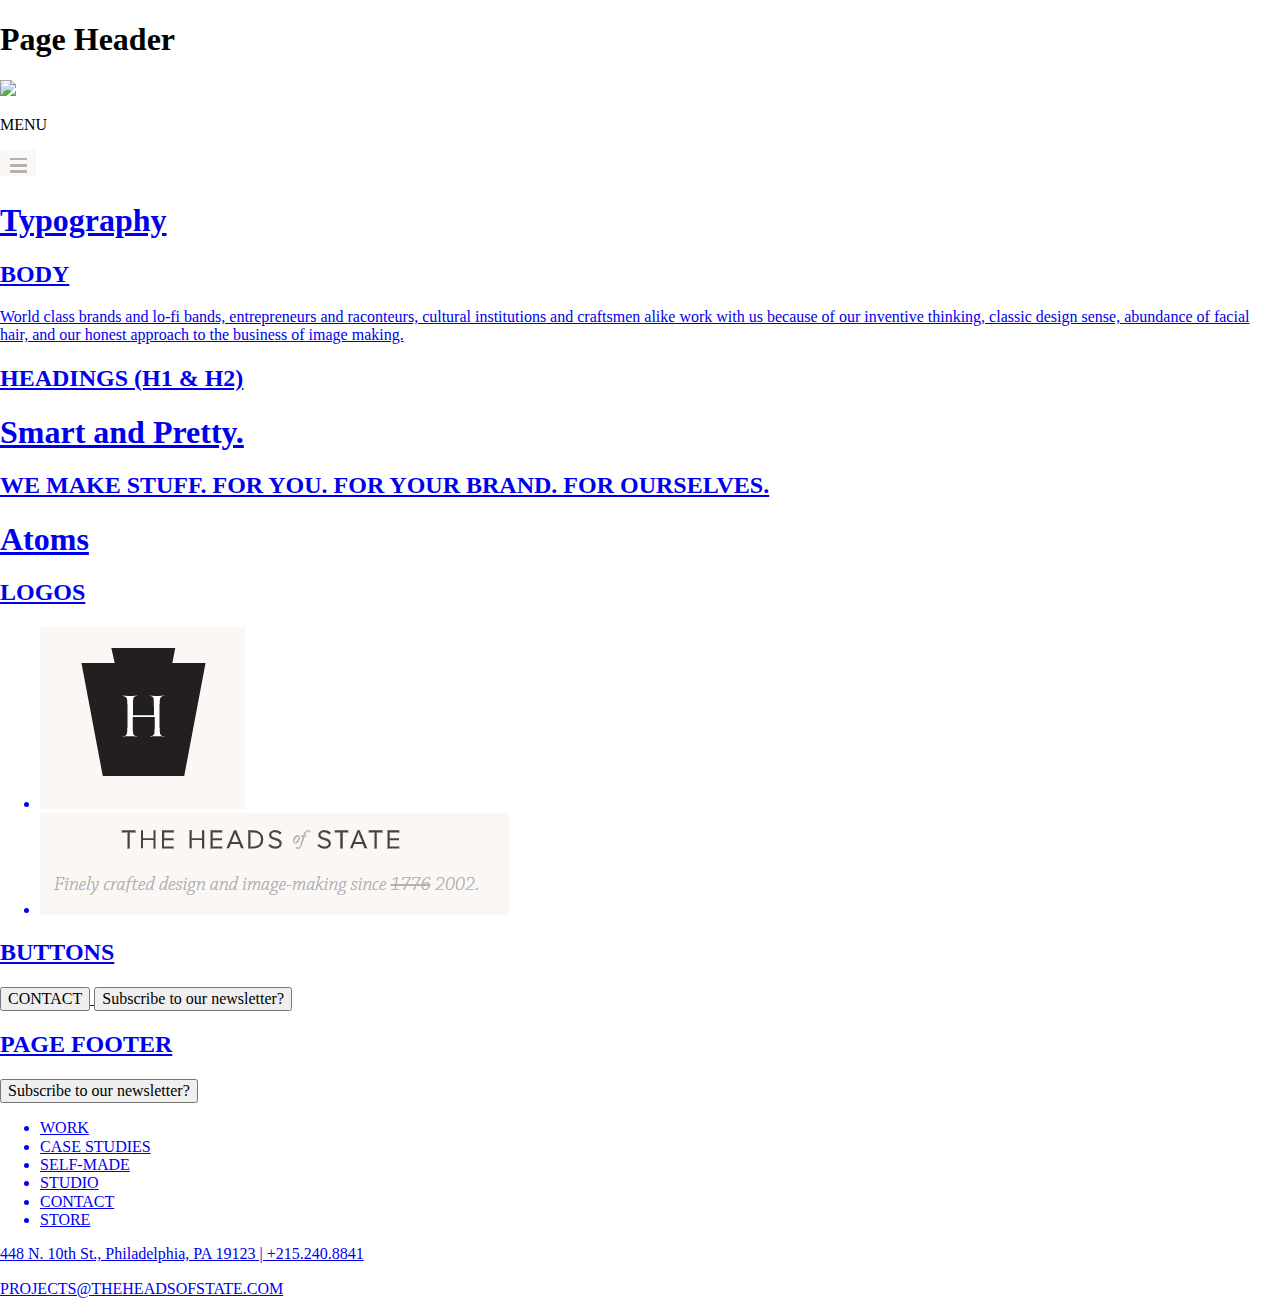
==== components.html @ adb2c99a "CSS Validation Updates 3" ====
<!DOCTYPE html>
<html lang="en">
  <head>
    <meta charset="UTF-8">
    <meta name="viewport" content="width=device-width, initial-scale=1.0"/>
    <title>Haley's Website Copy</title>    
    <link href="normalize.css" rel="stylesheet"/>
    <link href="main_2.css" rel="stylesheet"/>
    <link href="https://fonts.googleapis.com/css?family=Lora|Noto+Sans+JP&display=swap" rel="stylesheet">
  </head>
  <body>
      <div class="container">
          <div class="item item1">
              <h1 class="card_title">Page Header</h1>
          </div>
          <div class="item item2">
              <div class="card">
                    <nav>
                           <img src="images/navkeystone.png">
                           <p>MENU</p><a href="#">
                          <div class="nav-icon">
                                  <img src="images/menuicon.png">    
                          </div>
                        </nav>
              </div>
          </div>
          <div class="item item3">
              <h1 class="card_title">Typography</h1>
          </div>
          <div class="item item4">
              <div class="card">
              <h2>BODY</h2>
              <p>World class brands and lo-fi bands, entrepreneurs and raconteurs, cultural institutions and craftsmen alike work with us because of our inventive thinking, classic design sense, abundance of facial hair, and our honest approach to the business of image making.</p>
          </div>
        </div>
        <div class="item item5">
                <div class="card">
                <h2>HEADINGS (H1 & H2)</h2>
                <h1>Smart and Pretty.</h1>
                <h2>WE MAKE STUFF. FOR YOU. FOR YOUR BRAND. FOR OURSELVES.</h2>
            </div>
          </div>
          <div class="item item6">
                <h1 class="card_title">Atoms</h1>
          </div>
          <div class="item item7">
                <div class="card">
                <h2>LOGOS</h2>
                <ul>
               <li><img src="images/headofstatelogo.png" alt="#"></li>
               <li><img src="images/headofstateyear.png" alt="#"></li>
                </ul>
            </div>
          </div>
          <div class="item item8">
                <div class="card">
                <h2>BUTTONS</h2>
                <button class="button_small">CONTACT</button>
                <button class="button_large">Subscribe to our newsletter?</button>
            </div>
          </div>
          <div class="item item9">
                <div>
                <h2>PAGE FOOTER</h2>
                <footer>
                        <button class="button_footer">Subscribe to our newsletter?</button>
                        <nav class="footer">
                        <ul>
                            <li>WORK</li>
                            <li>CASE STUDIES</li>
                            <li>SELF-MADE</li>
                            <li>STUDIO</li>
                            <li>CONTACT</li>
                            <li>STORE</li>
                        </ul>
                            <p>448 N. 10th St., Philadelphia, PA 19123 | +215.240.8841</p>
                            <p>PROJECTS@THEHEADSOFSTATE.COM</p>

                        </nav>
                    </footer>
            </div>
          </div>
          </body>
</html>
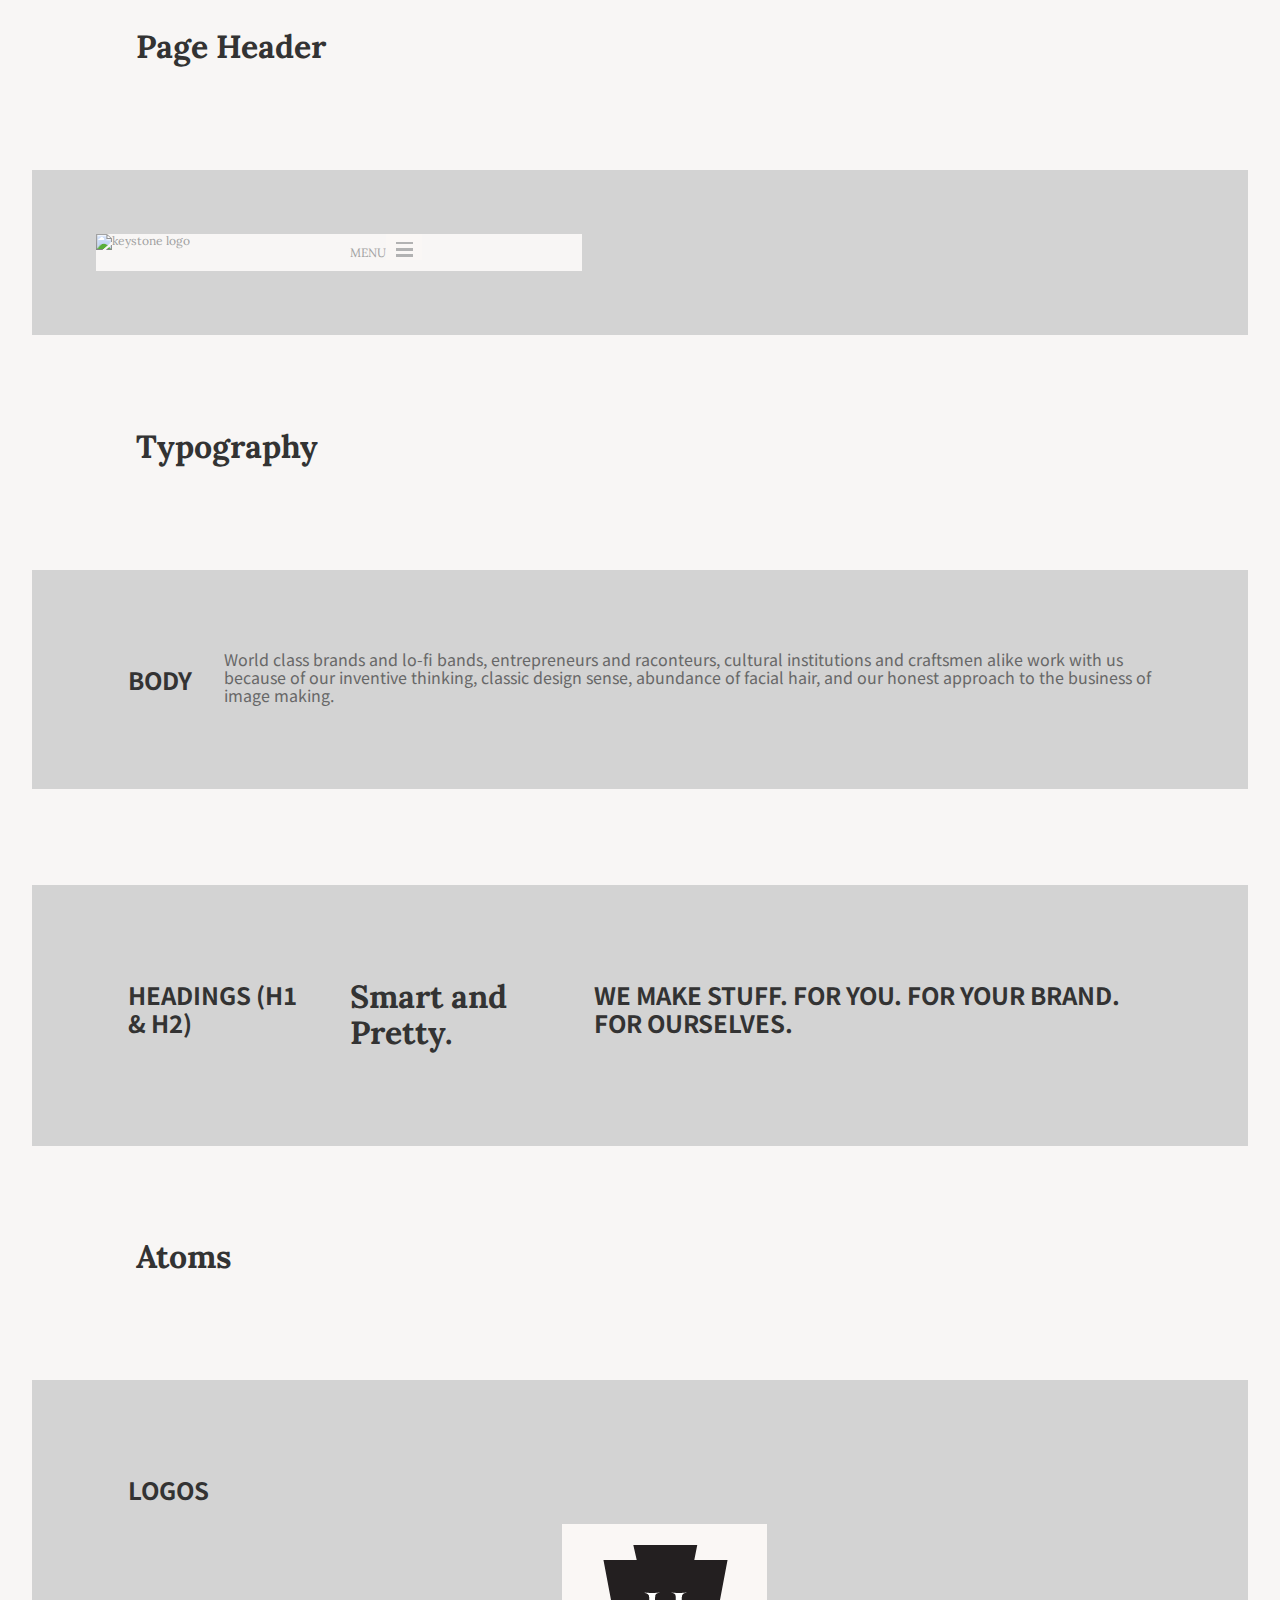
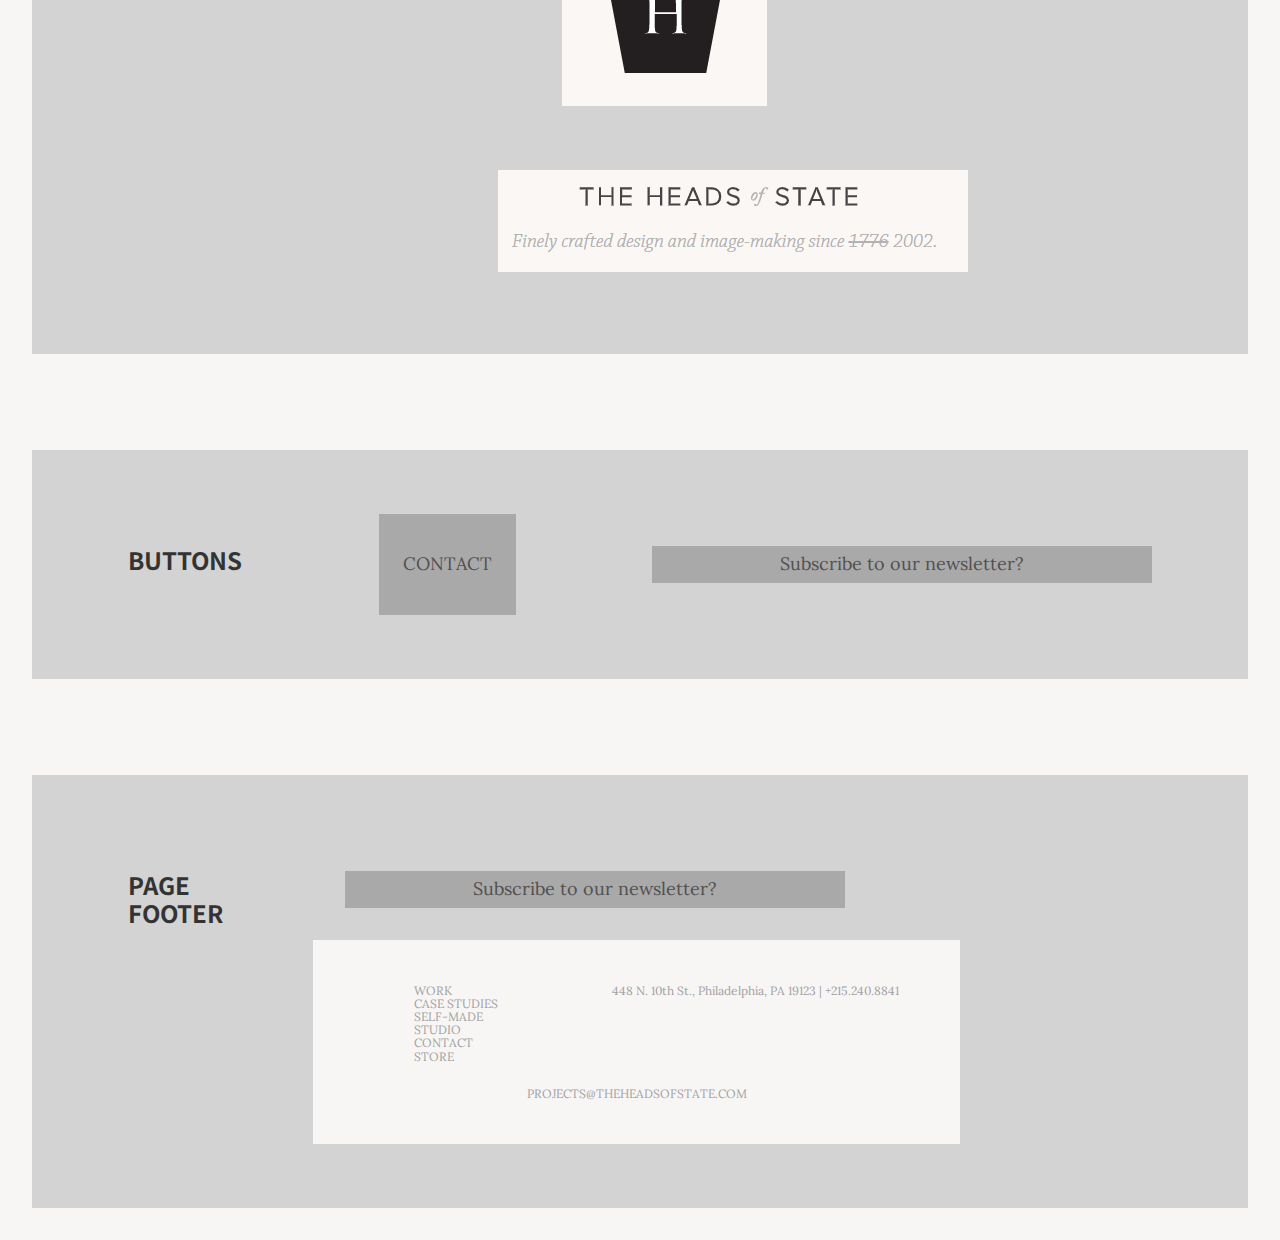
==== commit 77fb742f: "logos card formatting" ====
--- a/components.html
+++ b/components.html
@@ -15,11 +15,11 @@
           </div>
           <div class="item item2">
               <div class="card">
-                    <nav>
-                           <img src="images/navkeystone.png">
-                           <p>MENU</p><a href="#">
+                          <nav>
+                           <img src="images/navkeystone.png" alt="keystone logo">
                           <div class="nav-icon">
-                                  <img src="images/menuicon.png">    
+                                  <p>MENU</p>
+                                  <img class="menu-icon" src="images/menuicon.png" alt="three line navigation symbol">    
                           </div>
                         </nav>
               </div>
@@ -46,21 +46,21 @@
           <div class="item item7">
                 <div class="card">
                 <h2>LOGOS</h2>
-                <ul>
-               <li><img src="images/headofstatelogo.png" alt="#"></li>
-               <li><img src="images/headofstateyear.png" alt="#"></li>
-                </ul>
+              <ul class="logos">
+               <li><img class="logo-1" src="images/headofstatelogo.png" alt="heads of state logo"></li>
+               <li><img class="logo-2" src="images/headofstateyear.png" alt="heads of state logo with year"></li>
+              </ul>
             </div>
           </div>
           <div class="item item8">
                 <div class="card">
                 <h2>BUTTONS</h2>
                 <button class="button_small">CONTACT</button>
-                <button class="button_large">Subscribe to our newsletter?</button>
+                <button class="button_footer">Subscribe to our newsletter?</button>
             </div>
           </div>
           <div class="item item9">
-                <div>
+                <div class="card">
                 <h2>PAGE FOOTER</h2>
                 <footer>
                         <button class="button_footer">Subscribe to our newsletter?</button>
@@ -73,12 +73,13 @@
                             <li>CONTACT</li>
                             <li>STORE</li>
                         </ul>
+                        <div class="footer-contact"></div>
                             <p>448 N. 10th St., Philadelphia, PA 19123 | +215.240.8841</p>
                             <p>PROJECTS@THEHEADSOFSTATE.COM</p>
-
+                        </div>    
                         </nav>
                     </footer>
             </div>
           </div>
-          </body>
+        </body>
 </html>
--- a/main_2.css
+++ b/main_2.css
@@ -0,0 +1,163 @@
+html {
+    box-sizing: border-box;
+  }
+
+  *,
+  *:before,
+  *:after {
+    box-sizing: inherit;
+  }
+body{
+    font-family: 'Noto Sans JP', sans-serif;
+    color: rgb(103, 103, 103);
+}
+
+h1{
+    font-family: 'Lora', serif;
+    color: rgb(51, 51, 51);
+    padding: .5rem;
+}
+h2{
+    margin: 2rem;
+    color: rgb(51, 51, 51);
+    
+}
+
+.container{
+    display: grid;
+    grid-gap: 2rem;
+    grid-template-columns: repeat(auto-fit, minmax(500px, 1fr));
+    grid-auto-columns: 25rem;  
+    background: rgb(248, 246, 245);
+    text-align: center;
+    max-width: 120rem;
+}
+nav{
+    display: flex;
+    background-color: rgb(248, 246, 245);
+    align-items: stretch;
+    flex-direction:row;
+    margin-right: 14rem;
+    font-family: 'Lora', serif;
+    font-size: 12px;
+    line-height: 1.1;
+    color: rgb(161, 161, 161);
+    justify-content: space-evenly;
+}
+ul{
+    list-style-type: none;
+}
+
+.logos{
+    display: inline-block;
+    margin-left: auto;
+    margin-right: auto;
+
+}
+.logo-1{
+    float: left; 
+    margin: 4rem
+}
+.menu-icon{
+    display: flex;
+    align-items: flex-start;
+    margin-right: 10rem;
+}
+.nav-icon{
+    display: flex;
+    align-items: flex-start;
+    justify-content: right;
+    margin-left: 10rem;
+}
+.card_title{
+    display: flex;
+    align-items: center;
+    margin-left: 8rem;
+    margin-right: 1rem;
+    margin-bottom: 2rem;
+}
+.card{
+    margin: 2rem;
+    background: lightgrey;
+    padding: 4rem;
+    display: flex;
+    text-align: left;
+    justify-content: space-between;
+}
+
+button{
+    font-family: 'Lora', serif;
+    font-size: 18px;
+    color: rgb(82, 81, 81);
+    border: 0;
+    text-align: center;
+    background: rgb(170, 169, 169);
+    padding: 1.5rem;
+    margin: 2 rem;
+}
+.button_footer{
+    font-family: 'Lora', serif;
+    font-size: 18px;
+    color: rgb(82, 81, 81);
+    border: black 2px;
+    text-align: center;
+    background: rgb(170, 169, 169);
+    padding: .5rem;
+    padding-left: 8rem;
+    padding-right: 8rem;  
+    margin: 2rem;
+}
+.item{
+    grid-column: span 1;
+}
+.item1{
+
+}
+.item2{
+
+    grid-column: span 2;
+}
+.item3{
+
+
+}
+.item4{
+
+    grid-column: span 2;
+}
+.item5{
+
+    grid-column: span 2;
+}
+.item6{
+
+}
+.item7{
+    grid-column: span 2;
+}
+.item8{
+    grid-column: span 2;
+
+}
+.item9{
+    grid-column: span 2;
+}
+
+.footer{
+    padding: 2rem;
+    list-style-type: none;
+    display: flex;
+    align-items: stretch;
+    flex-direction:row;
+    flex-wrap: wrap;
+    justify-content: space-around;
+}
+.footer-contact{
+    display: flex;
+    align-items: stretch;
+    flex-direction:row;
+    flex-wrap: wrap;
+    justify-content: space-between
+
+}
+
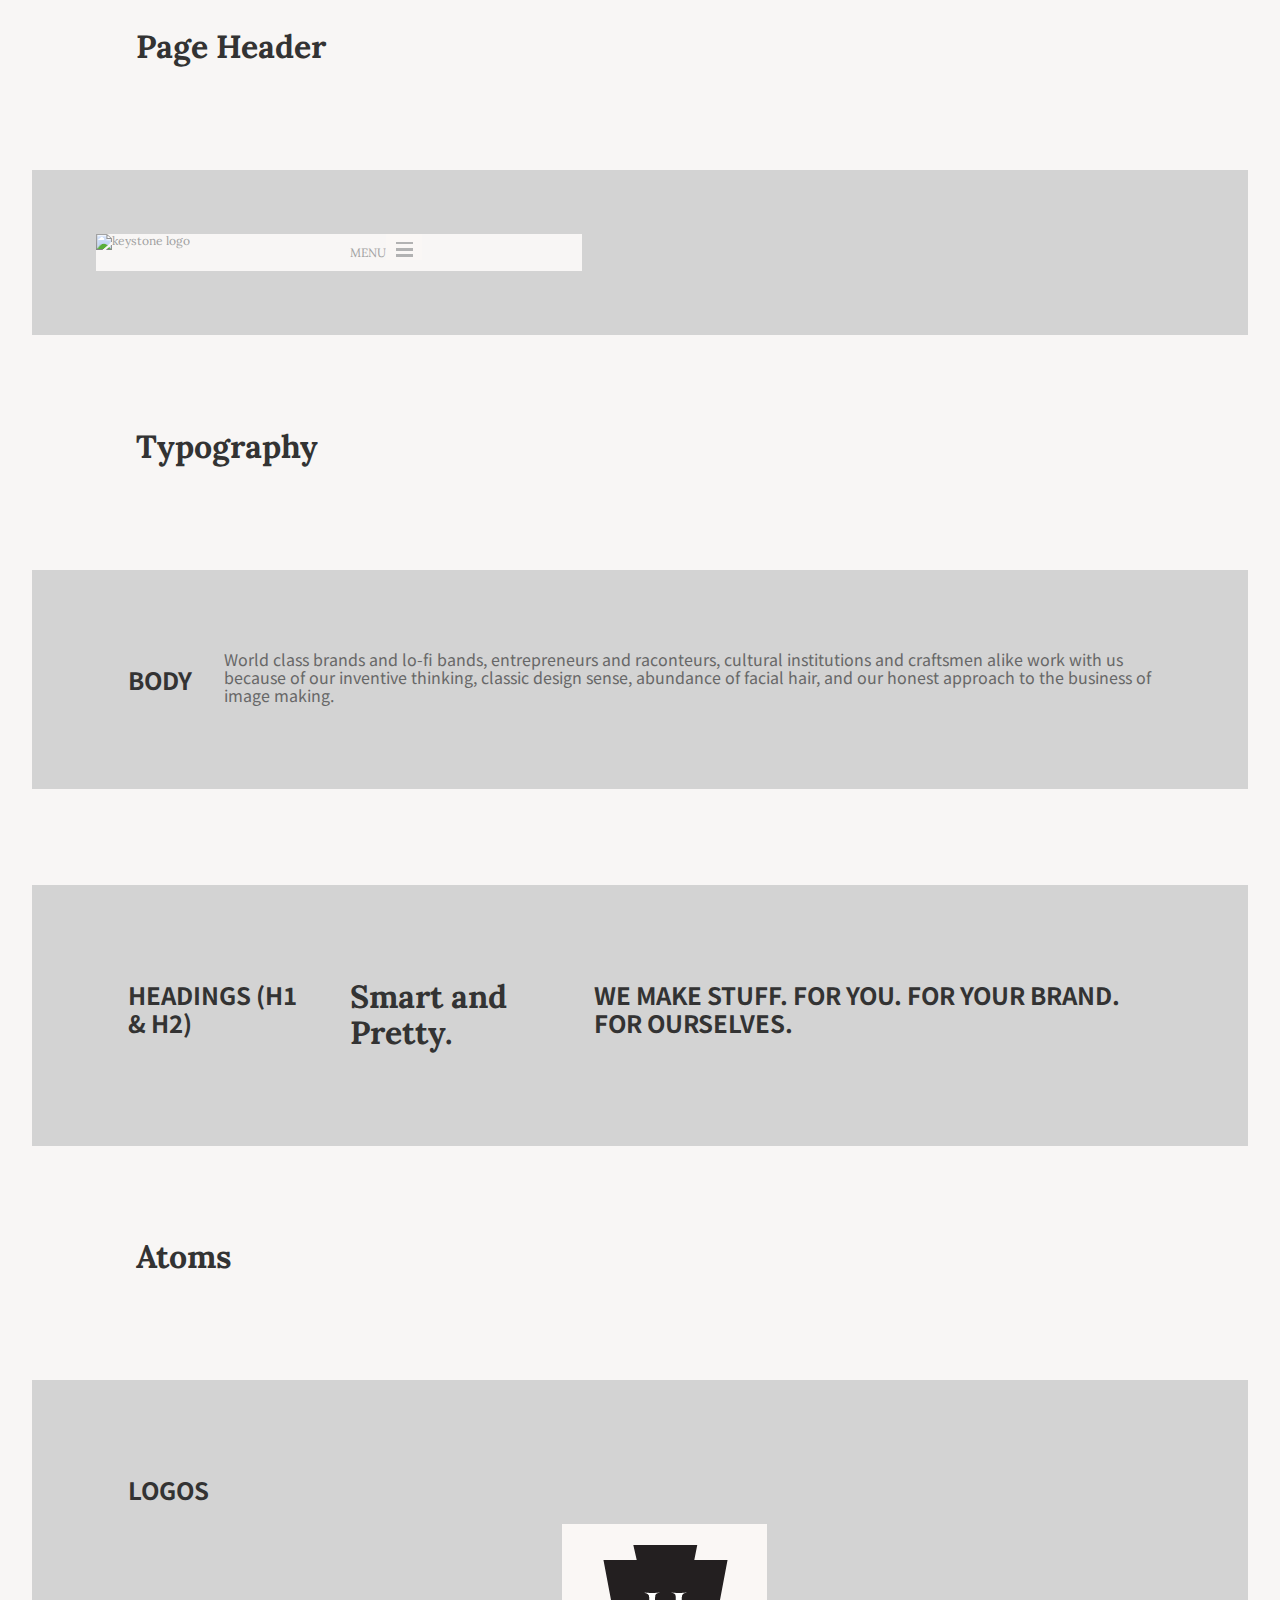
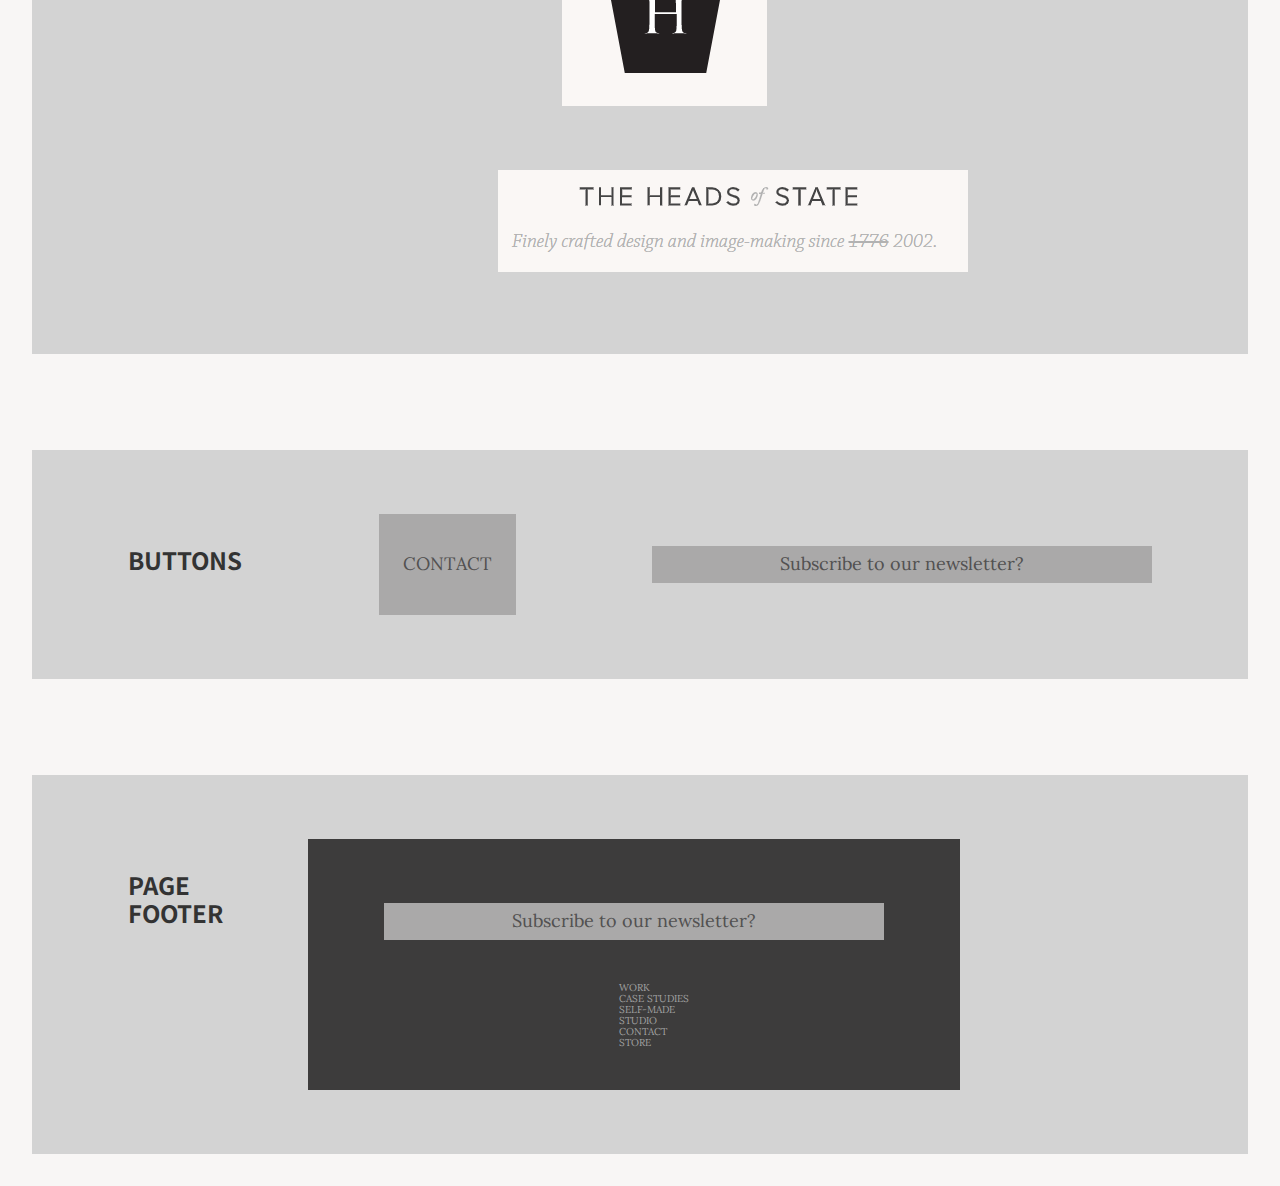
==== commit 4ac88ac3: "footer changes" ====
--- a/components.html
+++ b/components.html
@@ -3,6 +3,7 @@
   <head>
     <meta charset="UTF-8">
     <meta name="viewport" content="width=device-width, initial-scale=1.0"/>
+    <meta http-equiv="X-UA-Compatible" content="ie=edge" />
     <title>Haley's Website Copy</title>    
     <link href="normalize.css" rel="stylesheet"/>
     <link href="main_2.css" rel="stylesheet"/>
@@ -63,8 +64,8 @@
                 <div class="card">
                 <h2>PAGE FOOTER</h2>
                 <footer>
+                    <nav class="footer">
                         <button class="button_footer">Subscribe to our newsletter?</button>
-                        <nav class="footer">
                         <ul>
                             <li>WORK</li>
                             <li>CASE STUDIES</li>
@@ -72,11 +73,7 @@
                             <li>STUDIO</li>
                             <li>CONTACT</li>
                             <li>STORE</li>
-                        </ul>
-                        <div class="footer-contact"></div>
-                            <p>448 N. 10th St., Philadelphia, PA 19123 | +215.240.8841</p>
-                            <p>PROJECTS@THEHEADSOFSTATE.COM</p>
-                        </div>    
+                        </ul>   
                         </nav>
                     </footer>
             </div>
--- a/main_2.css
+++ b/main_2.css
@@ -52,7 +52,7 @@
     display: inline-block;
     margin-left: auto;
     margin-right: auto;
-
+    justify-content: center;
 }
 .logo-1{
     float: left; 
@@ -144,20 +144,14 @@
 }
 
 .footer{
+    font-size: x-small;
     padding: 2rem;
-    list-style-type: none;
+    background-color: rgb(61, 60, 60);
     display: flex;
     align-items: stretch;
     flex-direction:row;
     flex-wrap: wrap;
     justify-content: space-around;
 }
-.footer-contact{
-    display: flex;
-    align-items: stretch;
-    flex-direction:row;
-    flex-wrap: wrap;
-    justify-content: space-between
 
-}
 
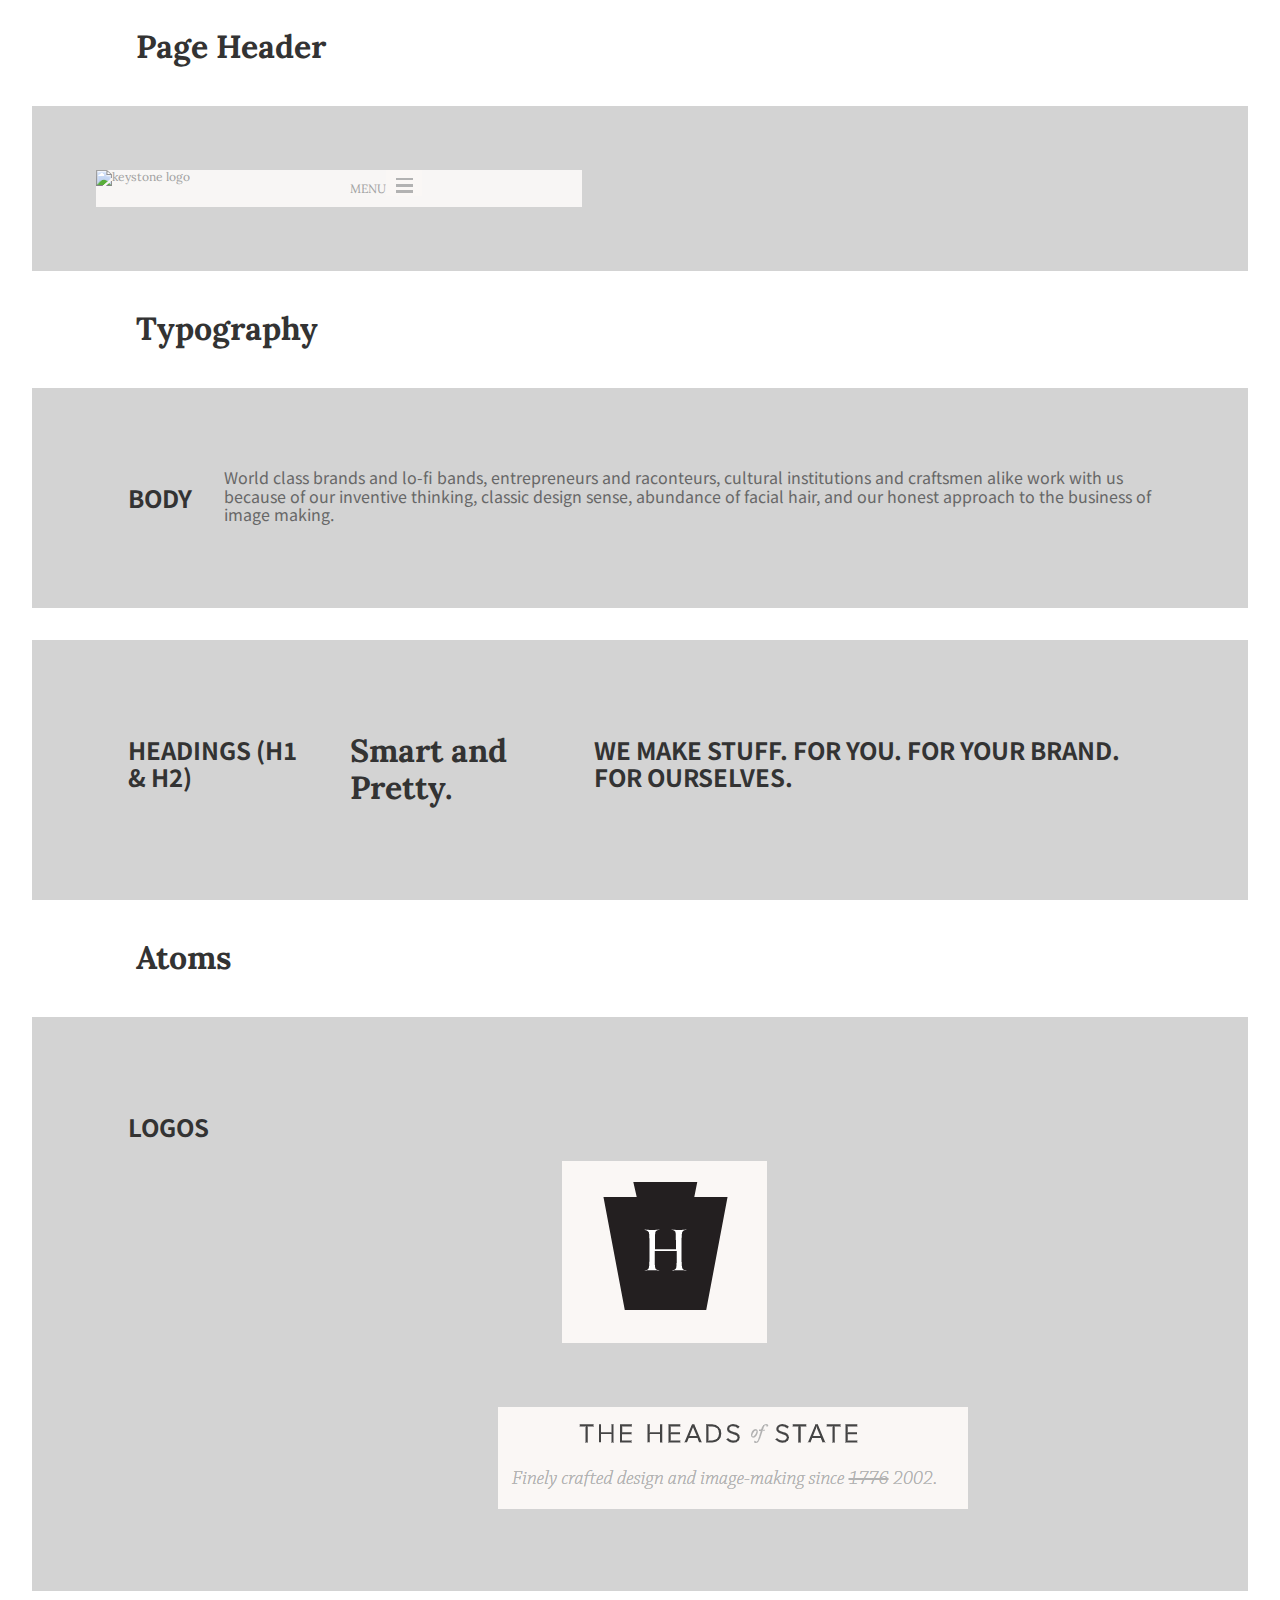
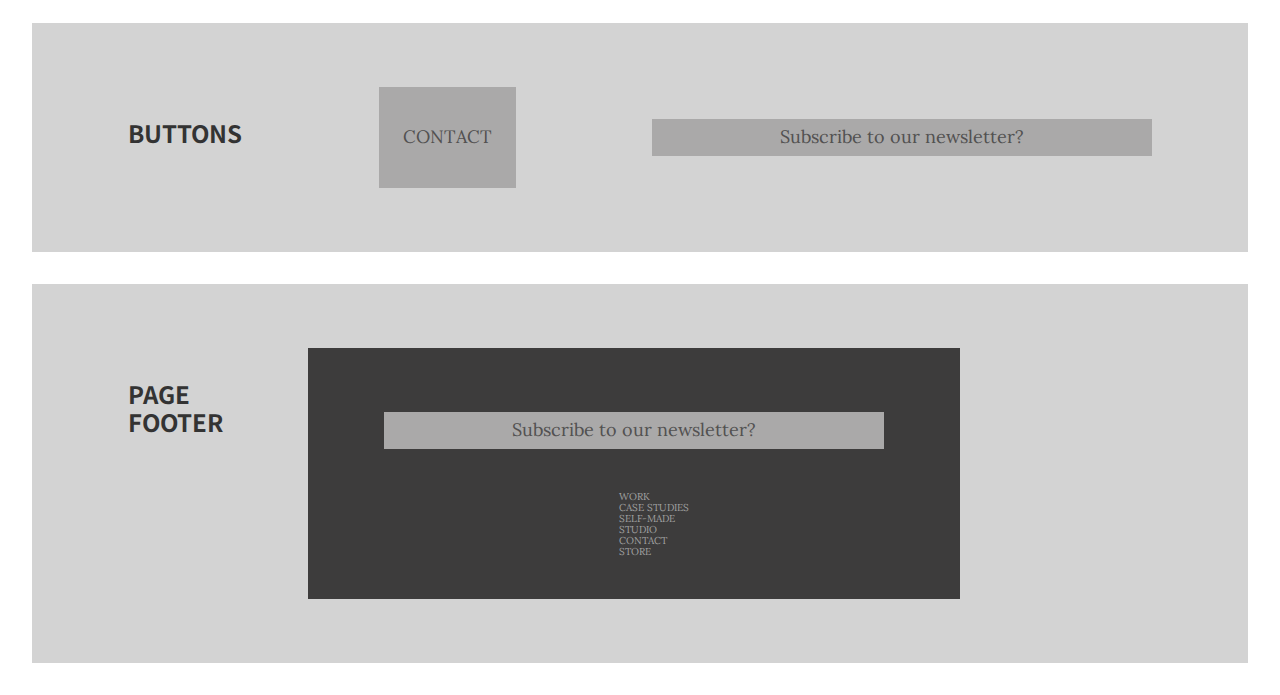
==== commit 34e74e1f: "validation updates" ====
--- a/components.html
+++ b/components.html
@@ -7,24 +7,25 @@
     <title>Haley's Website Copy</title>    
     <link href="normalize.css" rel="stylesheet"/>
     <link href="main_2.css" rel="stylesheet"/>
-    <link href="https://fonts.googleapis.com/css?family=Lora|Noto+Sans+JP&display=swap" rel="stylesheet">
+    <link href="https://fonts.googleapis.com/css?family=Lora%7CNoto+Sans+JP&display=swap" rel="stylesheet">
   </head>
   <body>
-      <div class="container">
+      <div class="container"></div>
           <div class="item item1">
               <h1 class="card_title">Page Header</h1>
           </div>
           <div class="item item2">
               <div class="card">
-                          <nav>
+                        <nav>
                            <img src="images/navkeystone.png" alt="keystone logo">
                           <div class="nav-icon">
                                   <p>MENU</p>
-                                  <img class="menu-icon" src="images/menuicon.png" alt="three line navigation symbol">    
+                                  <img class="menu-icon" src="images/menuicon.png" alt="three line navigation symbol">  
                           </div>
                         </nav>
-              </div>
-          </div>
+               </div>
+      </div>
+    </div>
           <div class="item item3">
               <h1 class="card_title">Typography</h1>
           </div>
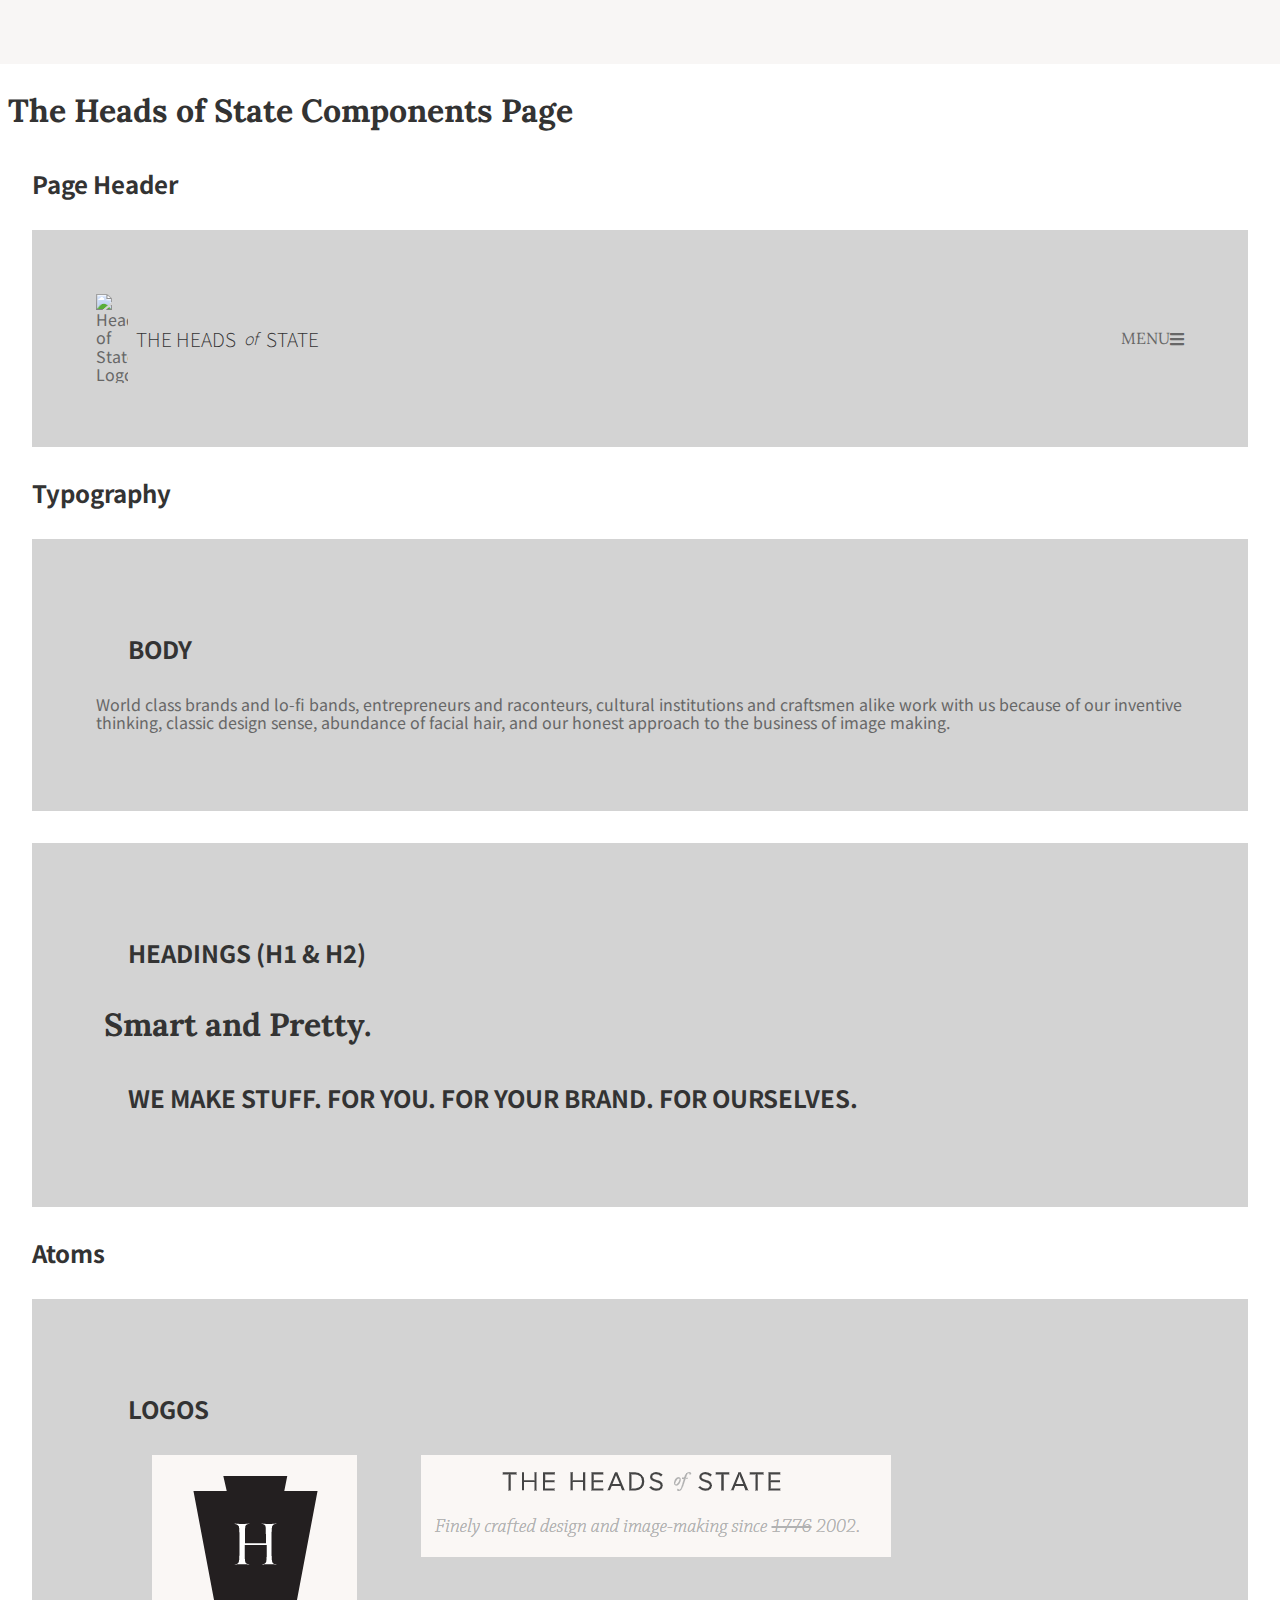
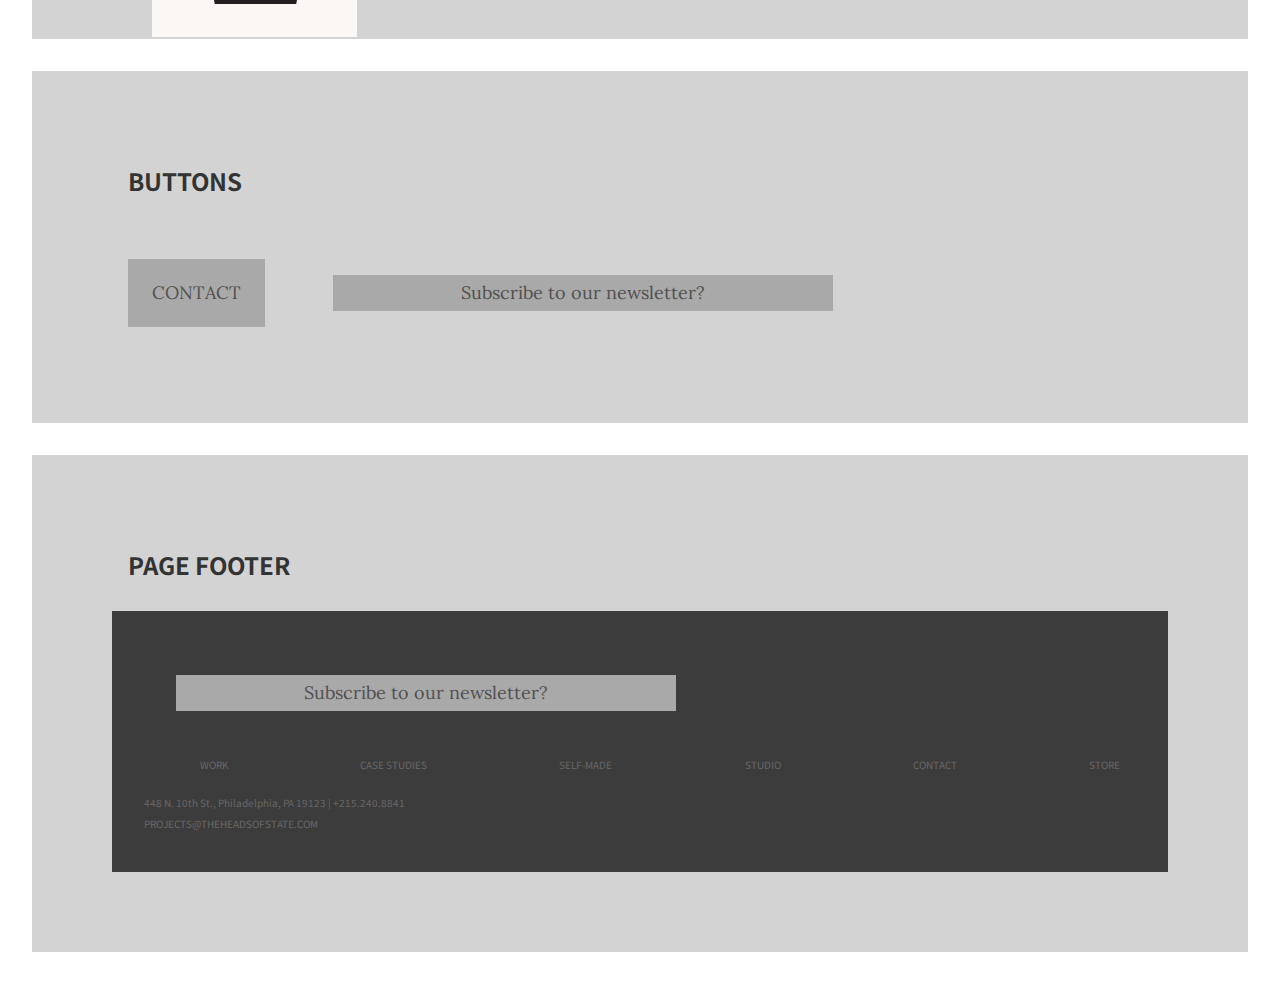
==== commit 37364cbd: "Header on Components Page Fixed" ====
--- a/components.html
+++ b/components.html
@@ -4,80 +4,76 @@
     <meta charset="UTF-8">
     <meta name="viewport" content="width=device-width, initial-scale=1.0"/>
     <meta http-equiv="X-UA-Compatible" content="ie=edge" />
-    <title>Haley's Website Copy</title>    
-    <link href="normalize.css" rel="stylesheet"/>
-    <link href="main_2.css" rel="stylesheet"/>
-    <link href="https://fonts.googleapis.com/css?family=Lora%7CNoto+Sans+JP&display=swap" rel="stylesheet">
+    <title>Haley's Website Copy</title> 
+    <link href="fonts/css/all.min.css" rel="stylesheet"/>
+    <link href="https://fonts.googleapis.com/css?family=Lora%7CNoto+Sans+JP&display=swap" rel="stylesheet">  
+    <link href="css/normalize.css" rel="stylesheet"/>
+    <link href="css/main_2.css" rel="stylesheet"/>
   </head>
   <body>
       <div class="container"></div>
-          <div class="item item1">
-              <h1 class="card_title">Page Header</h1>
-          </div>
-          <div class="item item2">
-              <div class="card">
-                        <nav>
-                           <img src="images/navkeystone.png" alt="keystone logo">
-                          <div class="nav-icon">
-                                  <p>MENU</p>
-                                  <img class="menu-icon" src="images/menuicon.png" alt="three line navigation symbol">  
+      <h1>The Heads of State Components Page</h1>
+              <h2 class="component-card_title">Page Header</h2>
+
+              <div class="component-card">
+                          <header class="page-header">
+                          <div class="page-header_logo-group"> 
+                            <img class="logo-icon" 
+                            src="http://theheadsofstate.com/wp-content/themes/hos/images/hos-keystone.svg" alt="Heads of State Logo">
+                            <h1 class="page-header_site-name">The Heads <i>of</i>State</h1>
+                          </div> 
+                            <nav class="page-header_nav">
+                            <p>MENU</p>
+                            <i class="fas fa-bars"></i>
+                            </nav>
                           </div>
-                        </nav>
-               </div>
-      </div>
-    </div>
-          <div class="item item3">
-              <h1 class="card_title">Typography</h1>
-          </div>
-          <div class="item item4">
-              <div class="card">
+                </header>
+              <h2 class="component-card_title">Typography</h2>
+ 
+              <div class="component-card">
               <h2>BODY</h2>
               <p>World class brands and lo-fi bands, entrepreneurs and raconteurs, cultural institutions and craftsmen alike work with us because of our inventive thinking, classic design sense, abundance of facial hair, and our honest approach to the business of image making.</p>
-          </div>
-        </div>
-        <div class="item item5">
-                <div class="card">
+            </div>
+
+                <div class="component-card">
                 <h2>HEADINGS (H1 & H2)</h2>
                 <h1>Smart and Pretty.</h1>
                 <h2>WE MAKE STUFF. FOR YOU. FOR YOUR BRAND. FOR OURSELVES.</h2>
             </div>
-          </div>
-          <div class="item item6">
-                <h1 class="card_title">Atoms</h1>
-          </div>
-          <div class="item item7">
-                <div class="card">
+
+
+                <h2 class="component-card_title">Atoms</h2>
+                <div class="component-card">
                 <h2>LOGOS</h2>
-              <ul class="logos">
+               <ul class="logos">
                <li><img class="logo-1" src="images/headofstatelogo.png" alt="heads of state logo"></li>
                <li><img class="logo-2" src="images/headofstateyear.png" alt="heads of state logo with year"></li>
               </ul>
             </div>
-          </div>
-          <div class="item item8">
-                <div class="card">
+                <div class="component-card">
                 <h2>BUTTONS</h2>
                 <button class="button_small">CONTACT</button>
                 <button class="button_footer">Subscribe to our newsletter?</button>
             </div>
-          </div>
-          <div class="item item9">
-                <div class="card">
+                <div class="component-card">
                 <h2>PAGE FOOTER</h2>
                 <footer>
                     <nav class="footer">
                         <button class="button_footer">Subscribe to our newsletter?</button>
-                        <ul>
+                        <ul class="container-footer">
                             <li>WORK</li>
                             <li>CASE STUDIES</li>
                             <li>SELF-MADE</li>
                             <li>STUDIO</li>
                             <li>CONTACT</li>
                             <li>STORE</li>
-                        </ul>   
+                        </ul> 
+                        <div class="footer-contact"></div>
+                        <p>448 N. 10th St., Philadelphia, PA 19123 | +215.240.8841</p>
+                        <p>PROJECTS@THEHEADSOFSTATE.COM</p>
+                        </div> 
                         </nav>
                     </footer>
-            </div>
           </div>
         </body>
 </html>
--- a/fonts/css/all.min.css
+++ b/fonts/css/all.min.css
@@ -0,0 +1,5 @@
+/*!
+ * Font Awesome Free 5.11.2 by @fontawesome - https://fontawesome.com
+ * License - https://fontawesome.com/license/free (Icons: CC BY 4.0, Fonts: SIL OFL 1.1, Code: MIT License)
+ */
+.fa,.fab,.fad,.fal,.far,.fas{-moz-osx-font-smoothing:grayscale;-webkit-font-smoothing:antialiased;display:inline-block;font-style:normal;font-variant:normal;text-rendering:auto;line-height:1}.fa-lg{font-size:1.33333em;line-height:.75em;vertical-align:-.0667em}.fa-xs{font-size:.75em}.fa-sm{font-size:.875em}.fa-1x{font-size:1em}.fa-2x{font-size:2em}.fa-3x{font-size:3em}.fa-4x{font-size:4em}.fa-5x{font-size:5em}.fa-6x{font-size:6em}.fa-7x{font-size:7em}.fa-8x{font-size:8em}.fa-9x{font-size:9em}.fa-10x{font-size:10em}.fa-fw{text-align:center;width:1.25em}.fa-ul{list-style-type:none;margin-left:2.5em;padding-left:0}.fa-ul>li{position:relative}.fa-li{left:-2em;position:absolute;text-align:center;width:2em;line-height:inherit}.fa-border{border:.08em solid #eee;border-radius:.1em;padding:.2em .25em .15em}.fa-pull-left{float:left}.fa-pull-right{float:right}.fa.fa-pull-left,.fab.fa-pull-left,.fal.fa-pull-left,.far.fa-pull-left,.fas.fa-pull-left{margin-right:.3em}.fa.fa-pull-right,.fab.fa-pull-right,.fal.fa-pull-right,.far.fa-pull-right,.fas.fa-pull-right{margin-left:.3em}.fa-spin{-webkit-animation:fa-spin 2s linear infinite;animation:fa-spin 2s linear infinite}.fa-pulse{-webkit-animation:fa-spin 1s steps(8) infinite;animation:fa-spin 1s steps(8) infinite}@-webkit-keyframes fa-spin{0%{-webkit-transform:rotate(0deg);transform:rotate(0deg)}to{-webkit-transform:rotate(1turn);transform:rotate(1turn)}}@keyframes fa-spin{0%{-webkit-transform:rotate(0deg);transform:rotate(0deg)}to{-webkit-transform:rotate(1turn);transform:rotate(1turn)}}.fa-rotate-90{-ms-filter:"progid:DXImageTransform.Microsoft.BasicImage(rotation=1)";-webkit-transform:rotate(90deg);transform:rotate(90deg)}.fa-rotate-180{-ms-filter:"progid:DXImageTransform.Microsoft.BasicImage(rotation=2)";-webkit-transform:rotate(180deg);transform:rotate(180deg)}.fa-rotate-270{-ms-filter:"progid:DXImageTransform.Microsoft.BasicImage(rotation=3)";-webkit-transform:rotate(270deg);transform:rotate(270deg)}.fa-flip-horizontal{-ms-filter:"progid:DXImageTransform.Microsoft.BasicImage(rotation=0, mirror=1)";-webkit-transform:scaleX(-1);transform:scaleX(-1)}.fa-flip-vertical{-webkit-transform:scaleY(-1);transform:scaleY(-1)}.fa-flip-both,.fa-flip-horizontal.fa-flip-vertical,.fa-flip-vertical{-ms-filter:"progid:DXImageTransform.Microsoft.BasicImage(rotation=2, mirror=1)"}.fa-flip-both,.fa-flip-horizontal.fa-flip-vertical{-webkit-transform:scale(-1);transform:scale(-1)}:root .fa-flip-both,:root .fa-flip-horizontal,:root .fa-flip-vertical,:root .fa-rotate-90,:root .fa-rotate-180,:root .fa-rotate-270{-webkit-filter:none;filter:none}.fa-stack{display:inline-block;height:2em;line-height:2em;position:relative;vertical-align:middle;width:2.5em}.fa-stack-1x,.fa-stack-2x{left:0;position:absolute;text-align:center;width:100%}.fa-stack-1x{line-height:inherit}.fa-stack-2x{font-size:2em}.fa-inverse{color:#fff}.fa-500px:before{content:"\f26e"}.fa-accessible-icon:before{content:"\f368"}.fa-accusoft:before{content:"\f369"}.fa-acquisitions-incorporated:before{content:"\f6af"}.fa-ad:before{content:"\f641"}.fa-address-book:before{content:"\f2b9"}.fa-address-card:before{content:"\f2bb"}.fa-adjust:before{content:"\f042"}.fa-adn:before{content:"\f170"}.fa-adobe:before{content:"\f778"}.fa-adversal:before{content:"\f36a"}.fa-affiliatetheme:before{content:"\f36b"}.fa-air-freshener:before{content:"\f5d0"}.fa-airbnb:before{content:"\f834"}.fa-algolia:before{content:"\f36c"}.fa-align-center:before{content:"\f037"}.fa-align-justify:before{content:"\f039"}.fa-align-left:before{content:"\f036"}.fa-align-right:before{content:"\f038"}.fa-alipay:before{content:"\f642"}.fa-allergies:before{content:"\f461"}.fa-amazon:before{content:"\f270"}.fa-amazon-pay:before{content:"\f42c"}.fa-ambulance:before{content:"\f0f9"}.fa-american-sign-language-interpreting:before{content:"\f2a3"}.fa-amilia:before{content:"\f36d"}.fa-anchor:before{content:"\f13d"}.fa-android:before{content:"\f17b"}.fa-angellist:before{content:"\f209"}.fa-angle-double-down:before{content:"\f103"}.fa-angle-double-left:before{content:"\f100"}.fa-angle-double-right:before{content:"\f101"}.fa-angle-double-up:before{content:"\f102"}.fa-angle-down:before{content:"\f107"}.fa-angle-left:before{content:"\f104"}.fa-angle-right:before{content:"\f105"}.fa-angle-up:before{content:"\f106"}.fa-angry:before{content:"\f556"}.fa-angrycreative:before{content:"\f36e"}.fa-angular:before{content:"\f420"}.fa-ankh:before{content:"\f644"}.fa-app-store:before{content:"\f36f"}.fa-app-store-ios:before{content:"\f370"}.fa-apper:before{content:"\f371"}.fa-apple:before{content:"\f179"}.fa-apple-alt:before{content:"\f5d1"}.fa-apple-pay:before{content:"\f415"}.fa-archive:before{content:"\f187"}.fa-archway:before{content:"\f557"}.fa-arrow-alt-circle-down:before{content:"\f358"}.fa-arrow-alt-circle-left:before{content:"\f359"}.fa-arrow-alt-circle-right:before{content:"\f35a"}.fa-arrow-alt-circle-up:before{content:"\f35b"}.fa-arrow-circle-down:before{content:"\f0ab"}.fa-arrow-circle-left:before{content:"\f0a8"}.fa-arrow-circle-right:before{content:"\f0a9"}.fa-arrow-circle-up:before{content:"\f0aa"}.fa-arrow-down:before{content:"\f063"}.fa-arrow-left:before{content:"\f060"}.fa-arrow-right:before{content:"\f061"}.fa-arrow-up:before{content:"\f062"}.fa-arrows-alt:before{content:"\f0b2"}.fa-arrows-alt-h:before{content:"\f337"}.fa-arrows-alt-v:before{content:"\f338"}.fa-artstation:before{content:"\f77a"}.fa-assistive-listening-systems:before{content:"\f2a2"}.fa-asterisk:before{content:"\f069"}.fa-asymmetrik:before{content:"\f372"}.fa-at:before{content:"\f1fa"}.fa-atlas:before{content:"\f558"}.fa-atlassian:before{content:"\f77b"}.fa-atom:before{content:"\f5d2"}.fa-audible:before{content:"\f373"}.fa-audio-description:before{content:"\f29e"}.fa-autoprefixer:before{content:"\f41c"}.fa-avianex:before{content:"\f374"}.fa-aviato:before{content:"\f421"}.fa-award:before{content:"\f559"}.fa-aws:before{content:"\f375"}.fa-baby:before{content:"\f77c"}.fa-baby-carriage:before{content:"\f77d"}.fa-backspace:before{content:"\f55a"}.fa-backward:before{content:"\f04a"}.fa-bacon:before{content:"\f7e5"}.fa-balance-scale:before{content:"\f24e"}.fa-balance-scale-left:before{content:"\f515"}.fa-balance-scale-right:before{content:"\f516"}.fa-ban:before{content:"\f05e"}.fa-band-aid:before{content:"\f462"}.fa-bandcamp:before{content:"\f2d5"}.fa-barcode:before{content:"\f02a"}.fa-bars:before{content:"\f0c9"}.fa-baseball-ball:before{content:"\f433"}.fa-basketball-ball:before{content:"\f434"}.fa-bath:before{content:"\f2cd"}.fa-battery-empty:before{content:"\f244"}.fa-battery-full:before{content:"\f240"}.fa-battery-half:before{content:"\f242"}.fa-battery-quarter:before{content:"\f243"}.fa-battery-three-quarters:before{content:"\f241"}.fa-battle-net:before{content:"\f835"}.fa-bed:before{content:"\f236"}.fa-beer:before{content:"\f0fc"}.fa-behance:before{content:"\f1b4"}.fa-behance-square:before{content:"\f1b5"}.fa-bell:before{content:"\f0f3"}.fa-bell-slash:before{content:"\f1f6"}.fa-bezier-curve:before{content:"\f55b"}.fa-bible:before{content:"\f647"}.fa-bicycle:before{content:"\f206"}.fa-biking:before{content:"\f84a"}.fa-bimobject:before{content:"\f378"}.fa-binoculars:before{content:"\f1e5"}.fa-biohazard:before{content:"\f780"}.fa-birthday-cake:before{content:"\f1fd"}.fa-bitbucket:before{content:"\f171"}.fa-bitcoin:before{content:"\f379"}.fa-bity:before{content:"\f37a"}.fa-black-tie:before{content:"\f27e"}.fa-blackberry:before{content:"\f37b"}.fa-blender:before{content:"\f517"}.fa-blender-phone:before{content:"\f6b6"}.fa-blind:before{content:"\f29d"}.fa-blog:before{content:"\f781"}.fa-blogger:before{content:"\f37c"}.fa-blogger-b:before{content:"\f37d"}.fa-bluetooth:before{content:"\f293"}.fa-bluetooth-b:before{content:"\f294"}.fa-bold:before{content:"\f032"}.fa-bolt:before{content:"\f0e7"}.fa-bomb:before{content:"\f1e2"}.fa-bone:before{content:"\f5d7"}.fa-bong:before{content:"\f55c"}.fa-book:before{content:"\f02d"}.fa-book-dead:before{content:"\f6b7"}.fa-book-medical:before{content:"\f7e6"}.fa-book-open:before{content:"\f518"}.fa-book-reader:before{content:"\f5da"}.fa-bookmark:before{content:"\f02e"}.fa-bootstrap:before{content:"\f836"}.fa-border-all:before{content:"\f84c"}.fa-border-none:before{content:"\f850"}.fa-border-style:before{content:"\f853"}.fa-bowling-ball:before{content:"\f436"}.fa-box:before{content:"\f466"}.fa-box-open:before{content:"\f49e"}.fa-boxes:before{content:"\f468"}.fa-braille:before{content:"\f2a1"}.fa-brain:before{content:"\f5dc"}.fa-bread-slice:before{content:"\f7ec"}.fa-briefcase:before{content:"\f0b1"}.fa-briefcase-medical:before{content:"\f469"}.fa-broadcast-tower:before{content:"\f519"}.fa-broom:before{content:"\f51a"}.fa-brush:before{content:"\f55d"}.fa-btc:before{content:"\f15a"}.fa-buffer:before{content:"\f837"}.fa-bug:before{content:"\f188"}.fa-building:before{content:"\f1ad"}.fa-bullhorn:before{content:"\f0a1"}.fa-bullseye:before{content:"\f140"}.fa-burn:before{content:"\f46a"}.fa-buromobelexperte:before{content:"\f37f"}.fa-bus:before{content:"\f207"}.fa-bus-alt:before{content:"\f55e"}.fa-business-time:before{content:"\f64a"}.fa-buy-n-large:before{content:"\f8a6"}.fa-buysellads:before{content:"\f20d"}.fa-calculator:before{content:"\f1ec"}.fa-calendar:before{content:"\f133"}.fa-calendar-alt:before{content:"\f073"}.fa-calendar-check:before{content:"\f274"}.fa-calendar-day:before{content:"\f783"}.fa-calendar-minus:before{content:"\f272"}.fa-calendar-plus:before{content:"\f271"}.fa-calendar-times:before{content:"\f273"}.fa-calendar-week:before{content:"\f784"}.fa-camera:before{content:"\f030"}.fa-camera-retro:before{content:"\f083"}.fa-campground:before{content:"\f6bb"}.fa-canadian-maple-leaf:before{content:"\f785"}.fa-candy-cane:before{content:"\f786"}.fa-cannabis:before{content:"\f55f"}.fa-capsules:before{content:"\f46b"}.fa-car:before{content:"\f1b9"}.fa-car-alt:before{content:"\f5de"}.fa-car-battery:before{content:"\f5df"}.fa-car-crash:before{content:"\f5e1"}.fa-car-side:before{content:"\f5e4"}.fa-caret-down:before{content:"\f0d7"}.fa-caret-left:before{content:"\f0d9"}.fa-caret-right:before{content:"\f0da"}.fa-caret-square-down:before{content:"\f150"}.fa-caret-square-left:before{content:"\f191"}.fa-caret-square-right:before{content:"\f152"}.fa-caret-square-up:before{content:"\f151"}.fa-caret-up:before{content:"\f0d8"}.fa-carrot:before{content:"\f787"}.fa-cart-arrow-down:before{content:"\f218"}.fa-cart-plus:before{content:"\f217"}.fa-cash-register:before{content:"\f788"}.fa-cat:before{content:"\f6be"}.fa-cc-amazon-pay:before{content:"\f42d"}.fa-cc-amex:before{content:"\f1f3"}.fa-cc-apple-pay:before{content:"\f416"}.fa-cc-diners-club:before{content:"\f24c"}.fa-cc-discover:before{content:"\f1f2"}.fa-cc-jcb:before{content:"\f24b"}.fa-cc-mastercard:before{content:"\f1f1"}.fa-cc-paypal:before{content:"\f1f4"}.fa-cc-stripe:before{content:"\f1f5"}.fa-cc-visa:before{content:"\f1f0"}.fa-centercode:before{content:"\f380"}.fa-centos:before{content:"\f789"}.fa-certificate:before{content:"\f0a3"}.fa-chair:before{content:"\f6c0"}.fa-chalkboard:before{content:"\f51b"}.fa-chalkboard-teacher:before{content:"\f51c"}.fa-charging-station:before{content:"\f5e7"}.fa-chart-area:before{content:"\f1fe"}.fa-chart-bar:before{content:"\f080"}.fa-chart-line:before{content:"\f201"}.fa-chart-pie:before{content:"\f200"}.fa-check:before{content:"\f00c"}.fa-check-circle:before{content:"\f058"}.fa-check-double:before{content:"\f560"}.fa-check-square:before{content:"\f14a"}.fa-cheese:before{content:"\f7ef"}.fa-chess:before{content:"\f439"}.fa-chess-bishop:before{content:"\f43a"}.fa-chess-board:before{content:"\f43c"}.fa-chess-king:before{content:"\f43f"}.fa-chess-knight:before{content:"\f441"}.fa-chess-pawn:before{content:"\f443"}.fa-chess-queen:before{content:"\f445"}.fa-chess-rook:before{content:"\f447"}.fa-chevron-circle-down:before{content:"\f13a"}.fa-chevron-circle-left:before{content:"\f137"}.fa-chevron-circle-right:before{content:"\f138"}.fa-chevron-circle-up:before{content:"\f139"}.fa-chevron-down:before{content:"\f078"}.fa-chevron-left:before{content:"\f053"}.fa-chevron-right:before{content:"\f054"}.fa-chevron-up:before{content:"\f077"}.fa-child:before{content:"\f1ae"}.fa-chrome:before{content:"\f268"}.fa-chromecast:before{content:"\f838"}.fa-church:before{content:"\f51d"}.fa-circle:before{content:"\f111"}.fa-circle-notch:before{content:"\f1ce"}.fa-city:before{content:"\f64f"}.fa-clinic-medical:before{content:"\f7f2"}.fa-clipboard:before{content:"\f328"}.fa-clipboard-check:before{content:"\f46c"}.fa-clipboard-list:before{content:"\f46d"}.fa-clock:before{content:"\f017"}.fa-clone:before{content:"\f24d"}.fa-closed-captioning:before{content:"\f20a"}.fa-cloud:before{content:"\f0c2"}.fa-cloud-download-alt:before{content:"\f381"}.fa-cloud-meatball:before{content:"\f73b"}.fa-cloud-moon:before{content:"\f6c3"}.fa-cloud-moon-rain:before{content:"\f73c"}.fa-cloud-rain:before{content:"\f73d"}.fa-cloud-showers-heavy:before{content:"\f740"}.fa-cloud-sun:before{content:"\f6c4"}.fa-cloud-sun-rain:before{content:"\f743"}.fa-cloud-upload-alt:before{content:"\f382"}.fa-cloudscale:before{content:"\f383"}.fa-cloudsmith:before{content:"\f384"}.fa-cloudversify:before{content:"\f385"}.fa-cocktail:before{content:"\f561"}.fa-code:before{content:"\f121"}.fa-code-branch:before{content:"\f126"}.fa-codepen:before{content:"\f1cb"}.fa-codiepie:before{content:"\f284"}.fa-coffee:before{content:"\f0f4"}.fa-cog:before{content:"\f013"}.fa-cogs:before{content:"\f085"}.fa-coins:before{content:"\f51e"}.fa-columns:before{content:"\f0db"}.fa-comment:before{content:"\f075"}.fa-comment-alt:before{content:"\f27a"}.fa-comment-dollar:before{content:"\f651"}.fa-comment-dots:before{content:"\f4ad"}.fa-comment-medical:before{content:"\f7f5"}.fa-comment-slash:before{content:"\f4b3"}.fa-comments:before{content:"\f086"}.fa-comments-dollar:before{content:"\f653"}.fa-compact-disc:before{content:"\f51f"}.fa-compass:before{content:"\f14e"}.fa-compress:before{content:"\f066"}.fa-compress-arrows-alt:before{content:"\f78c"}.fa-concierge-bell:before{content:"\f562"}.fa-confluence:before{content:"\f78d"}.fa-connectdevelop:before{content:"\f20e"}.fa-contao:before{content:"\f26d"}.fa-cookie:before{content:"\f563"}.fa-cookie-bite:before{content:"\f564"}.fa-copy:before{content:"\f0c5"}.fa-copyright:before{content:"\f1f9"}.fa-cotton-bureau:before{content:"\f89e"}.fa-couch:before{content:"\f4b8"}.fa-cpanel:before{content:"\f388"}.fa-creative-commons:before{content:"\f25e"}.fa-creative-commons-by:before{content:"\f4e7"}.fa-creative-commons-nc:before{content:"\f4e8"}.fa-creative-commons-nc-eu:before{content:"\f4e9"}.fa-creative-commons-nc-jp:before{content:"\f4ea"}.fa-creative-commons-nd:before{content:"\f4eb"}.fa-creative-commons-pd:before{content:"\f4ec"}.fa-creative-commons-pd-alt:before{content:"\f4ed"}.fa-creative-commons-remix:before{content:"\f4ee"}.fa-creative-commons-sa:before{content:"\f4ef"}.fa-creative-commons-sampling:before{content:"\f4f0"}.fa-creative-commons-sampling-plus:before{content:"\f4f1"}.fa-creative-commons-share:before{content:"\f4f2"}.fa-creative-commons-zero:before{content:"\f4f3"}.fa-credit-card:before{content:"\f09d"}.fa-critical-role:before{content:"\f6c9"}.fa-crop:before{content:"\f125"}.fa-crop-alt:before{content:"\f565"}.fa-cross:before{content:"\f654"}.fa-crosshairs:before{content:"\f05b"}.fa-crow:before{content:"\f520"}.fa-crown:before{content:"\f521"}.fa-crutch:before{content:"\f7f7"}.fa-css3:before{content:"\f13c"}.fa-css3-alt:before{content:"\f38b"}.fa-cube:before{content:"\f1b2"}.fa-cubes:before{content:"\f1b3"}.fa-cut:before{content:"\f0c4"}.fa-cuttlefish:before{content:"\f38c"}.fa-d-and-d:before{content:"\f38d"}.fa-d-and-d-beyond:before{content:"\f6ca"}.fa-dashcube:before{content:"\f210"}.fa-database:before{content:"\f1c0"}.fa-deaf:before{content:"\f2a4"}.fa-delicious:before{content:"\f1a5"}.fa-democrat:before{content:"\f747"}.fa-deploydog:before{content:"\f38e"}.fa-deskpro:before{content:"\f38f"}.fa-desktop:before{content:"\f108"}.fa-dev:before{content:"\f6cc"}.fa-deviantart:before{content:"\f1bd"}.fa-dharmachakra:before{content:"\f655"}.fa-dhl:before{content:"\f790"}.fa-diagnoses:before{content:"\f470"}.fa-diaspora:before{content:"\f791"}.fa-dice:before{content:"\f522"}.fa-dice-d20:before{content:"\f6cf"}.fa-dice-d6:before{content:"\f6d1"}.fa-dice-five:before{content:"\f523"}.fa-dice-four:before{content:"\f524"}.fa-dice-one:before{content:"\f525"}.fa-dice-six:before{content:"\f526"}.fa-dice-three:before{content:"\f527"}.fa-dice-two:before{content:"\f528"}.fa-digg:before{content:"\f1a6"}.fa-digital-ocean:before{content:"\f391"}.fa-digital-tachograph:before{content:"\f566"}.fa-directions:before{content:"\f5eb"}.fa-discord:before{content:"\f392"}.fa-discourse:before{content:"\f393"}.fa-divide:before{content:"\f529"}.fa-dizzy:before{content:"\f567"}.fa-dna:before{content:"\f471"}.fa-dochub:before{content:"\f394"}.fa-docker:before{content:"\f395"}.fa-dog:before{content:"\f6d3"}.fa-dollar-sign:before{content:"\f155"}.fa-dolly:before{content:"\f472"}.fa-dolly-flatbed:before{content:"\f474"}.fa-donate:before{content:"\f4b9"}.fa-door-closed:before{content:"\f52a"}.fa-door-open:before{content:"\f52b"}.fa-dot-circle:before{content:"\f192"}.fa-dove:before{content:"\f4ba"}.fa-download:before{content:"\f019"}.fa-draft2digital:before{content:"\f396"}.fa-drafting-compass:before{content:"\f568"}.fa-dragon:before{content:"\f6d5"}.fa-draw-polygon:before{content:"\f5ee"}.fa-dribbble:before{content:"\f17d"}.fa-dribbble-square:before{content:"\f397"}.fa-dropbox:before{content:"\f16b"}.fa-drum:before{content:"\f569"}.fa-drum-steelpan:before{content:"\f56a"}.fa-drumstick-bite:before{content:"\f6d7"}.fa-drupal:before{content:"\f1a9"}.fa-dumbbell:before{content:"\f44b"}.fa-dumpster:before{content:"\f793"}.fa-dumpster-fire:before{content:"\f794"}.fa-dungeon:before{content:"\f6d9"}.fa-dyalog:before{content:"\f399"}.fa-earlybirds:before{content:"\f39a"}.fa-ebay:before{content:"\f4f4"}.fa-edge:before{content:"\f282"}.fa-edit:before{content:"\f044"}.fa-egg:before{content:"\f7fb"}.fa-eject:before{content:"\f052"}.fa-elementor:before{content:"\f430"}.fa-ellipsis-h:before{content:"\f141"}.fa-ellipsis-v:before{content:"\f142"}.fa-ello:before{content:"\f5f1"}.fa-ember:before{content:"\f423"}.fa-empire:before{content:"\f1d1"}.fa-envelope:before{content:"\f0e0"}.fa-envelope-open:before{content:"\f2b6"}.fa-envelope-open-text:before{content:"\f658"}.fa-envelope-square:before{content:"\f199"}.fa-envira:before{content:"\f299"}.fa-equals:before{content:"\f52c"}.fa-eraser:before{content:"\f12d"}.fa-erlang:before{content:"\f39d"}.fa-ethereum:before{content:"\f42e"}.fa-ethernet:before{content:"\f796"}.fa-etsy:before{content:"\f2d7"}.fa-euro-sign:before{content:"\f153"}.fa-evernote:before{content:"\f839"}.fa-exchange-alt:before{content:"\f362"}.fa-exclamation:before{content:"\f12a"}.fa-exclamation-circle:before{content:"\f06a"}.fa-exclamation-triangle:before{content:"\f071"}.fa-expand:before{content:"\f065"}.fa-expand-arrows-alt:before{content:"\f31e"}.fa-expeditedssl:before{content:"\f23e"}.fa-external-link-alt:before{content:"\f35d"}.fa-external-link-square-alt:before{content:"\f360"}.fa-eye:before{content:"\f06e"}.fa-eye-dropper:before{content:"\f1fb"}.fa-eye-slash:before{content:"\f070"}.fa-facebook:before{content:"\f09a"}.fa-facebook-f:before{content:"\f39e"}.fa-facebook-messenger:before{content:"\f39f"}.fa-facebook-square:before{content:"\f082"}.fa-fan:before{content:"\f863"}.fa-fantasy-flight-games:before{content:"\f6dc"}.fa-fast-backward:before{content:"\f049"}.fa-fast-forward:before{content:"\f050"}.fa-fax:before{content:"\f1ac"}.fa-feather:before{content:"\f52d"}.fa-feather-alt:before{content:"\f56b"}.fa-fedex:before{content:"\f797"}.fa-fedora:before{content:"\f798"}.fa-female:before{content:"\f182"}.fa-fighter-jet:before{content:"\f0fb"}.fa-figma:before{content:"\f799"}.fa-file:before{content:"\f15b"}.fa-file-alt:before{content:"\f15c"}.fa-file-archive:before{content:"\f1c6"}.fa-file-audio:before{content:"\f1c7"}.fa-file-code:before{content:"\f1c9"}.fa-file-contract:before{content:"\f56c"}.fa-file-csv:before{content:"\f6dd"}.fa-file-download:before{content:"\f56d"}.fa-file-excel:before{content:"\f1c3"}.fa-file-export:before{content:"\f56e"}.fa-file-image:before{content:"\f1c5"}.fa-file-import:before{content:"\f56f"}.fa-file-invoice:before{content:"\f570"}.fa-file-invoice-dollar:before{content:"\f571"}.fa-file-medical:before{content:"\f477"}.fa-file-medical-alt:before{content:"\f478"}.fa-file-pdf:before{content:"\f1c1"}.fa-file-powerpoint:before{content:"\f1c4"}.fa-file-prescription:before{content:"\f572"}.fa-file-signature:before{content:"\f573"}.fa-file-upload:before{content:"\f574"}.fa-file-video:before{content:"\f1c8"}.fa-file-word:before{content:"\f1c2"}.fa-fill:before{content:"\f575"}.fa-fill-drip:before{content:"\f576"}.fa-film:before{content:"\f008"}.fa-filter:before{content:"\f0b0"}.fa-fingerprint:before{content:"\f577"}.fa-fire:before{content:"\f06d"}.fa-fire-alt:before{content:"\f7e4"}.fa-fire-extinguisher:before{content:"\f134"}.fa-firefox:before{content:"\f269"}.fa-first-aid:before{content:"\f479"}.fa-first-order:before{content:"\f2b0"}.fa-first-order-alt:before{content:"\f50a"}.fa-firstdraft:before{content:"\f3a1"}.fa-fish:before{content:"\f578"}.fa-fist-raised:before{content:"\f6de"}.fa-flag:before{content:"\f024"}.fa-flag-checkered:before{content:"\f11e"}.fa-flag-usa:before{content:"\f74d"}.fa-flask:before{content:"\f0c3"}.fa-flickr:before{content:"\f16e"}.fa-flipboard:before{content:"\f44d"}.fa-flushed:before{content:"\f579"}.fa-fly:before{content:"\f417"}.fa-folder:before{content:"\f07b"}.fa-folder-minus:before{content:"\f65d"}.fa-folder-open:before{content:"\f07c"}.fa-folder-plus:before{content:"\f65e"}.fa-font:before{content:"\f031"}.fa-font-awesome:before{content:"\f2b4"}.fa-font-awesome-alt:before{content:"\f35c"}.fa-font-awesome-flag:before{content:"\f425"}.fa-font-awesome-logo-full:before{content:"\f4e6"}.fa-fonticons:before{content:"\f280"}.fa-fonticons-fi:before{content:"\f3a2"}.fa-football-ball:before{content:"\f44e"}.fa-fort-awesome:before{content:"\f286"}.fa-fort-awesome-alt:before{content:"\f3a3"}.fa-forumbee:before{content:"\f211"}.fa-forward:before{content:"\f04e"}.fa-foursquare:before{content:"\f180"}.fa-free-code-camp:before{content:"\f2c5"}.fa-freebsd:before{content:"\f3a4"}.fa-frog:before{content:"\f52e"}.fa-frown:before{content:"\f119"}.fa-frown-open:before{content:"\f57a"}.fa-fulcrum:before{content:"\f50b"}.fa-funnel-dollar:before{content:"\f662"}.fa-futbol:before{content:"\f1e3"}.fa-galactic-republic:before{content:"\f50c"}.fa-galactic-senate:before{content:"\f50d"}.fa-gamepad:before{content:"\f11b"}.fa-gas-pump:before{content:"\f52f"}.fa-gavel:before{content:"\f0e3"}.fa-gem:before{content:"\f3a5"}.fa-genderless:before{content:"\f22d"}.fa-get-pocket:before{content:"\f265"}.fa-gg:before{content:"\f260"}.fa-gg-circle:before{content:"\f261"}.fa-ghost:before{content:"\f6e2"}.fa-gift:before{content:"\f06b"}.fa-gifts:before{content:"\f79c"}.fa-git:before{content:"\f1d3"}.fa-git-alt:before{content:"\f841"}.fa-git-square:before{content:"\f1d2"}.fa-github:before{content:"\f09b"}.fa-github-alt:before{content:"\f113"}.fa-github-square:before{content:"\f092"}.fa-gitkraken:before{content:"\f3a6"}.fa-gitlab:before{content:"\f296"}.fa-gitter:before{content:"\f426"}.fa-glass-cheers:before{content:"\f79f"}.fa-glass-martini:before{content:"\f000"}.fa-glass-martini-alt:before{content:"\f57b"}.fa-glass-whiskey:before{content:"\f7a0"}.fa-glasses:before{content:"\f530"}.fa-glide:before{content:"\f2a5"}.fa-glide-g:before{content:"\f2a6"}.fa-globe:before{content:"\f0ac"}.fa-globe-africa:before{content:"\f57c"}.fa-globe-americas:before{content:"\f57d"}.fa-globe-asia:before{content:"\f57e"}.fa-globe-europe:before{content:"\f7a2"}.fa-gofore:before{content:"\f3a7"}.fa-golf-ball:before{content:"\f450"}.fa-goodreads:before{content:"\f3a8"}.fa-goodreads-g:before{content:"\f3a9"}.fa-google:before{content:"\f1a0"}.fa-google-drive:before{content:"\f3aa"}.fa-google-play:before{content:"\f3ab"}.fa-google-plus:before{content:"\f2b3"}.fa-google-plus-g:before{content:"\f0d5"}.fa-google-plus-square:before{content:"\f0d4"}.fa-google-wallet:before{content:"\f1ee"}.fa-gopuram:before{content:"\f664"}.fa-graduation-cap:before{content:"\f19d"}.fa-gratipay:before{content:"\f184"}.fa-grav:before{content:"\f2d6"}.fa-greater-than:before{content:"\f531"}.fa-greater-than-equal:before{content:"\f532"}.fa-grimace:before{content:"\f57f"}.fa-grin:before{content:"\f580"}.fa-grin-alt:before{content:"\f581"}.fa-grin-beam:before{content:"\f582"}.fa-grin-beam-sweat:before{content:"\f583"}.fa-grin-hearts:before{content:"\f584"}.fa-grin-squint:before{content:"\f585"}.fa-grin-squint-tears:before{content:"\f586"}.fa-grin-stars:before{content:"\f587"}.fa-grin-tears:before{content:"\f588"}.fa-grin-tongue:before{content:"\f589"}.fa-grin-tongue-squint:before{content:"\f58a"}.fa-grin-tongue-wink:before{content:"\f58b"}.fa-grin-wink:before{content:"\f58c"}.fa-grip-horizontal:before{content:"\f58d"}.fa-grip-lines:before{content:"\f7a4"}.fa-grip-lines-vertical:before{content:"\f7a5"}.fa-grip-vertical:before{content:"\f58e"}.fa-gripfire:before{content:"\f3ac"}.fa-grunt:before{content:"\f3ad"}.fa-guitar:before{content:"\f7a6"}.fa-gulp:before{content:"\f3ae"}.fa-h-square:before{content:"\f0fd"}.fa-hacker-news:before{content:"\f1d4"}.fa-hacker-news-square:before{content:"\f3af"}.fa-hackerrank:before{content:"\f5f7"}.fa-hamburger:before{content:"\f805"}.fa-hammer:before{content:"\f6e3"}.fa-hamsa:before{content:"\f665"}.fa-hand-holding:before{content:"\f4bd"}.fa-hand-holding-heart:before{content:"\f4be"}.fa-hand-holding-usd:before{content:"\f4c0"}.fa-hand-lizard:before{content:"\f258"}.fa-hand-middle-finger:before{content:"\f806"}.fa-hand-paper:before{content:"\f256"}.fa-hand-peace:before{content:"\f25b"}.fa-hand-point-down:before{content:"\f0a7"}.fa-hand-point-left:before{content:"\f0a5"}.fa-hand-point-right:before{content:"\f0a4"}.fa-hand-point-up:before{content:"\f0a6"}.fa-hand-pointer:before{content:"\f25a"}.fa-hand-rock:before{content:"\f255"}.fa-hand-scissors:before{content:"\f257"}.fa-hand-spock:before{content:"\f259"}.fa-hands:before{content:"\f4c2"}.fa-hands-helping:before{content:"\f4c4"}.fa-handshake:before{content:"\f2b5"}.fa-hanukiah:before{content:"\f6e6"}.fa-hard-hat:before{content:"\f807"}.fa-hashtag:before{content:"\f292"}.fa-hat-cowboy:before{content:"\f8c0"}.fa-hat-cowboy-side:before{content:"\f8c1"}.fa-hat-wizard:before{content:"\f6e8"}.fa-haykal:before{content:"\f666"}.fa-hdd:before{content:"\f0a0"}.fa-heading:before{content:"\f1dc"}.fa-headphones:before{content:"\f025"}.fa-headphones-alt:before{content:"\f58f"}.fa-headset:before{content:"\f590"}.fa-heart:before{content:"\f004"}.fa-heart-broken:before{content:"\f7a9"}.fa-heartbeat:before{content:"\f21e"}.fa-helicopter:before{content:"\f533"}.fa-highlighter:before{content:"\f591"}.fa-hiking:before{content:"\f6ec"}.fa-hippo:before{content:"\f6ed"}.fa-hips:before{content:"\f452"}.fa-hire-a-helper:before{content:"\f3b0"}.fa-history:before{content:"\f1da"}.fa-hockey-puck:before{content:"\f453"}.fa-holly-berry:before{content:"\f7aa"}.fa-home:before{content:"\f015"}.fa-hooli:before{content:"\f427"}.fa-hornbill:before{content:"\f592"}.fa-horse:before{content:"\f6f0"}.fa-horse-head:before{content:"\f7ab"}.fa-hospital:before{content:"\f0f8"}.fa-hospital-alt:before{content:"\f47d"}.fa-hospital-symbol:before{content:"\f47e"}.fa-hot-tub:before{content:"\f593"}.fa-hotdog:before{content:"\f80f"}.fa-hotel:before{content:"\f594"}.fa-hotjar:before{content:"\f3b1"}.fa-hourglass:before{content:"\f254"}.fa-hourglass-end:before{content:"\f253"}.fa-hourglass-half:before{content:"\f252"}.fa-hourglass-start:before{content:"\f251"}.fa-house-damage:before{content:"\f6f1"}.fa-houzz:before{content:"\f27c"}.fa-hryvnia:before{content:"\f6f2"}.fa-html5:before{content:"\f13b"}.fa-hubspot:before{content:"\f3b2"}.fa-i-cursor:before{content:"\f246"}.fa-ice-cream:before{content:"\f810"}.fa-icicles:before{content:"\f7ad"}.fa-icons:before{content:"\f86d"}.fa-id-badge:before{content:"\f2c1"}.fa-id-card:before{content:"\f2c2"}.fa-id-card-alt:before{content:"\f47f"}.fa-igloo:before{content:"\f7ae"}.fa-image:before{content:"\f03e"}.fa-images:before{content:"\f302"}.fa-imdb:before{content:"\f2d8"}.fa-inbox:before{content:"\f01c"}.fa-indent:before{content:"\f03c"}.fa-industry:before{content:"\f275"}.fa-infinity:before{content:"\f534"}.fa-info:before{content:"\f129"}.fa-info-circle:before{content:"\f05a"}.fa-instagram:before{content:"\f16d"}.fa-intercom:before{content:"\f7af"}.fa-internet-explorer:before{content:"\f26b"}.fa-invision:before{content:"\f7b0"}.fa-ioxhost:before{content:"\f208"}.fa-italic:before{content:"\f033"}.fa-itch-io:before{content:"\f83a"}.fa-itunes:before{content:"\f3b4"}.fa-itunes-note:before{content:"\f3b5"}.fa-java:before{content:"\f4e4"}.fa-jedi:before{content:"\f669"}.fa-jedi-order:before{content:"\f50e"}.fa-jenkins:before{content:"\f3b6"}.fa-jira:before{content:"\f7b1"}.fa-joget:before{content:"\f3b7"}.fa-joint:before{content:"\f595"}.fa-joomla:before{content:"\f1aa"}.fa-journal-whills:before{content:"\f66a"}.fa-js:before{content:"\f3b8"}.fa-js-square:before{content:"\f3b9"}.fa-jsfiddle:before{content:"\f1cc"}.fa-kaaba:before{content:"\f66b"}.fa-kaggle:before{content:"\f5fa"}.fa-key:before{content:"\f084"}.fa-keybase:before{content:"\f4f5"}.fa-keyboard:before{content:"\f11c"}.fa-keycdn:before{content:"\f3ba"}.fa-khanda:before{content:"\f66d"}.fa-kickstarter:before{content:"\f3bb"}.fa-kickstarter-k:before{content:"\f3bc"}.fa-kiss:before{content:"\f596"}.fa-kiss-beam:before{content:"\f597"}.fa-kiss-wink-heart:before{content:"\f598"}.fa-kiwi-bird:before{content:"\f535"}.fa-korvue:before{content:"\f42f"}.fa-landmark:before{content:"\f66f"}.fa-language:before{content:"\f1ab"}.fa-laptop:before{content:"\f109"}.fa-laptop-code:before{content:"\f5fc"}.fa-laptop-medical:before{content:"\f812"}.fa-laravel:before{content:"\f3bd"}.fa-lastfm:before{content:"\f202"}.fa-lastfm-square:before{content:"\f203"}.fa-laugh:before{content:"\f599"}.fa-laugh-beam:before{content:"\f59a"}.fa-laugh-squint:before{content:"\f59b"}.fa-laugh-wink:before{content:"\f59c"}.fa-layer-group:before{content:"\f5fd"}.fa-leaf:before{content:"\f06c"}.fa-leanpub:before{content:"\f212"}.fa-lemon:before{content:"\f094"}.fa-less:before{content:"\f41d"}.fa-less-than:before{content:"\f536"}.fa-less-than-equal:before{content:"\f537"}.fa-level-down-alt:before{content:"\f3be"}.fa-level-up-alt:before{content:"\f3bf"}.fa-life-ring:before{content:"\f1cd"}.fa-lightbulb:before{content:"\f0eb"}.fa-line:before{content:"\f3c0"}.fa-link:before{content:"\f0c1"}.fa-linkedin:before{content:"\f08c"}.fa-linkedin-in:before{content:"\f0e1"}.fa-linode:before{content:"\f2b8"}.fa-linux:before{content:"\f17c"}.fa-lira-sign:before{content:"\f195"}.fa-list:before{content:"\f03a"}.fa-list-alt:before{content:"\f022"}.fa-list-ol:before{content:"\f0cb"}.fa-list-ul:before{content:"\f0ca"}.fa-location-arrow:before{content:"\f124"}.fa-lock:before{content:"\f023"}.fa-lock-open:before{content:"\f3c1"}.fa-long-arrow-alt-down:before{content:"\f309"}.fa-long-arrow-alt-left:before{content:"\f30a"}.fa-long-arrow-alt-right:before{content:"\f30b"}.fa-long-arrow-alt-up:before{content:"\f30c"}.fa-low-vision:before{content:"\f2a8"}.fa-luggage-cart:before{content:"\f59d"}.fa-lyft:before{content:"\f3c3"}.fa-magento:before{content:"\f3c4"}.fa-magic:before{content:"\f0d0"}.fa-magnet:before{content:"\f076"}.fa-mail-bulk:before{content:"\f674"}.fa-mailchimp:before{content:"\f59e"}.fa-male:before{content:"\f183"}.fa-mandalorian:before{content:"\f50f"}.fa-map:before{content:"\f279"}.fa-map-marked:before{content:"\f59f"}.fa-map-marked-alt:before{content:"\f5a0"}.fa-map-marker:before{content:"\f041"}.fa-map-marker-alt:before{content:"\f3c5"}.fa-map-pin:before{content:"\f276"}.fa-map-signs:before{content:"\f277"}.fa-markdown:before{content:"\f60f"}.fa-marker:before{content:"\f5a1"}.fa-mars:before{content:"\f222"}.fa-mars-double:before{content:"\f227"}.fa-mars-stroke:before{content:"\f229"}.fa-mars-stroke-h:before{content:"\f22b"}.fa-mars-stroke-v:before{content:"\f22a"}.fa-mask:before{content:"\f6fa"}.fa-mastodon:before{content:"\f4f6"}.fa-maxcdn:before{content:"\f136"}.fa-mdb:before{content:"\f8ca"}.fa-medal:before{content:"\f5a2"}.fa-medapps:before{content:"\f3c6"}.fa-medium:before{content:"\f23a"}.fa-medium-m:before{content:"\f3c7"}.fa-medkit:before{content:"\f0fa"}.fa-medrt:before{content:"\f3c8"}.fa-meetup:before{content:"\f2e0"}.fa-megaport:before{content:"\f5a3"}.fa-meh:before{content:"\f11a"}.fa-meh-blank:before{content:"\f5a4"}.fa-meh-rolling-eyes:before{content:"\f5a5"}.fa-memory:before{content:"\f538"}.fa-mendeley:before{content:"\f7b3"}.fa-menorah:before{content:"\f676"}.fa-mercury:before{content:"\f223"}.fa-meteor:before{content:"\f753"}.fa-microchip:before{content:"\f2db"}.fa-microphone:before{content:"\f130"}.fa-microphone-alt:before{content:"\f3c9"}.fa-microphone-alt-slash:before{content:"\f539"}.fa-microphone-slash:before{content:"\f131"}.fa-microscope:before{content:"\f610"}.fa-microsoft:before{content:"\f3ca"}.fa-minus:before{content:"\f068"}.fa-minus-circle:before{content:"\f056"}.fa-minus-square:before{content:"\f146"}.fa-mitten:before{content:"\f7b5"}.fa-mix:before{content:"\f3cb"}.fa-mixcloud:before{content:"\f289"}.fa-mizuni:before{content:"\f3cc"}.fa-mobile:before{content:"\f10b"}.fa-mobile-alt:before{content:"\f3cd"}.fa-modx:before{content:"\f285"}.fa-monero:before{content:"\f3d0"}.fa-money-bill:before{content:"\f0d6"}.fa-money-bill-alt:before{content:"\f3d1"}.fa-money-bill-wave:before{content:"\f53a"}.fa-money-bill-wave-alt:before{content:"\f53b"}.fa-money-check:before{content:"\f53c"}.fa-money-check-alt:before{content:"\f53d"}.fa-monument:before{content:"\f5a6"}.fa-moon:before{content:"\f186"}.fa-mortar-pestle:before{content:"\f5a7"}.fa-mosque:before{content:"\f678"}.fa-motorcycle:before{content:"\f21c"}.fa-mountain:before{content:"\f6fc"}.fa-mouse:before{content:"\f8cc"}.fa-mouse-pointer:before{content:"\f245"}.fa-mug-hot:before{content:"\f7b6"}.fa-music:before{content:"\f001"}.fa-napster:before{content:"\f3d2"}.fa-neos:before{content:"\f612"}.fa-network-wired:before{content:"\f6ff"}.fa-neuter:before{content:"\f22c"}.fa-newspaper:before{content:"\f1ea"}.fa-nimblr:before{content:"\f5a8"}.fa-node:before{content:"\f419"}.fa-node-js:before{content:"\f3d3"}.fa-not-equal:before{content:"\f53e"}.fa-notes-medical:before{content:"\f481"}.fa-npm:before{content:"\f3d4"}.fa-ns8:before{content:"\f3d5"}.fa-nutritionix:before{content:"\f3d6"}.fa-object-group:before{content:"\f247"}.fa-object-ungroup:before{content:"\f248"}.fa-odnoklassniki:before{content:"\f263"}.fa-odnoklassniki-square:before{content:"\f264"}.fa-oil-can:before{content:"\f613"}.fa-old-republic:before{content:"\f510"}.fa-om:before{content:"\f679"}.fa-opencart:before{content:"\f23d"}.fa-openid:before{content:"\f19b"}.fa-opera:before{content:"\f26a"}.fa-optin-monster:before{content:"\f23c"}.fa-orcid:before{content:"\f8d2"}.fa-osi:before{content:"\f41a"}.fa-otter:before{content:"\f700"}.fa-outdent:before{content:"\f03b"}.fa-page4:before{content:"\f3d7"}.fa-pagelines:before{content:"\f18c"}.fa-pager:before{content:"\f815"}.fa-paint-brush:before{content:"\f1fc"}.fa-paint-roller:before{content:"\f5aa"}.fa-palette:before{content:"\f53f"}.fa-palfed:before{content:"\f3d8"}.fa-pallet:before{content:"\f482"}.fa-paper-plane:before{content:"\f1d8"}.fa-paperclip:before{content:"\f0c6"}.fa-parachute-box:before{content:"\f4cd"}.fa-paragraph:before{content:"\f1dd"}.fa-parking:before{content:"\f540"}.fa-passport:before{content:"\f5ab"}.fa-pastafarianism:before{content:"\f67b"}.fa-paste:before{content:"\f0ea"}.fa-patreon:before{content:"\f3d9"}.fa-pause:before{content:"\f04c"}.fa-pause-circle:before{content:"\f28b"}.fa-paw:before{content:"\f1b0"}.fa-paypal:before{content:"\f1ed"}.fa-peace:before{content:"\f67c"}.fa-pen:before{content:"\f304"}.fa-pen-alt:before{content:"\f305"}.fa-pen-fancy:before{content:"\f5ac"}.fa-pen-nib:before{content:"\f5ad"}.fa-pen-square:before{content:"\f14b"}.fa-pencil-alt:before{content:"\f303"}.fa-pencil-ruler:before{content:"\f5ae"}.fa-penny-arcade:before{content:"\f704"}.fa-people-carry:before{content:"\f4ce"}.fa-pepper-hot:before{content:"\f816"}.fa-percent:before{content:"\f295"}.fa-percentage:before{content:"\f541"}.fa-periscope:before{content:"\f3da"}.fa-person-booth:before{content:"\f756"}.fa-phabricator:before{content:"\f3db"}.fa-phoenix-framework:before{content:"\f3dc"}.fa-phoenix-squadron:before{content:"\f511"}.fa-phone:before{content:"\f095"}.fa-phone-alt:before{content:"\f879"}.fa-phone-slash:before{content:"\f3dd"}.fa-phone-square:before{content:"\f098"}.fa-phone-square-alt:before{content:"\f87b"}.fa-phone-volume:before{content:"\f2a0"}.fa-photo-video:before{content:"\f87c"}.fa-php:before{content:"\f457"}.fa-pied-piper:before{content:"\f2ae"}.fa-pied-piper-alt:before{content:"\f1a8"}.fa-pied-piper-hat:before{content:"\f4e5"}.fa-pied-piper-pp:before{content:"\f1a7"}.fa-piggy-bank:before{content:"\f4d3"}.fa-pills:before{content:"\f484"}.fa-pinterest:before{content:"\f0d2"}.fa-pinterest-p:before{content:"\f231"}.fa-pinterest-square:before{content:"\f0d3"}.fa-pizza-slice:before{content:"\f818"}.fa-place-of-worship:before{content:"\f67f"}.fa-plane:before{content:"\f072"}.fa-plane-arrival:before{content:"\f5af"}.fa-plane-departure:before{content:"\f5b0"}.fa-play:before{content:"\f04b"}.fa-play-circle:before{content:"\f144"}.fa-playstation:before{content:"\f3df"}.fa-plug:before{content:"\f1e6"}.fa-plus:before{content:"\f067"}.fa-plus-circle:before{content:"\f055"}.fa-plus-square:before{content:"\f0fe"}.fa-podcast:before{content:"\f2ce"}.fa-poll:before{content:"\f681"}.fa-poll-h:before{content:"\f682"}.fa-poo:before{content:"\f2fe"}.fa-poo-storm:before{content:"\f75a"}.fa-poop:before{content:"\f619"}.fa-portrait:before{content:"\f3e0"}.fa-pound-sign:before{content:"\f154"}.fa-power-off:before{content:"\f011"}.fa-pray:before{content:"\f683"}.fa-praying-hands:before{content:"\f684"}.fa-prescription:before{content:"\f5b1"}.fa-prescription-bottle:before{content:"\f485"}.fa-prescription-bottle-alt:before{content:"\f486"}.fa-print:before{content:"\f02f"}.fa-procedures:before{content:"\f487"}.fa-product-hunt:before{content:"\f288"}.fa-project-diagram:before{content:"\f542"}.fa-pushed:before{content:"\f3e1"}.fa-puzzle-piece:before{content:"\f12e"}.fa-python:before{content:"\f3e2"}.fa-qq:before{content:"\f1d6"}.fa-qrcode:before{content:"\f029"}.fa-question:before{content:"\f128"}.fa-question-circle:before{content:"\f059"}.fa-quidditch:before{content:"\f458"}.fa-quinscape:before{content:"\f459"}.fa-quora:before{content:"\f2c4"}.fa-quote-left:before{content:"\f10d"}.fa-quote-right:before{content:"\f10e"}.fa-quran:before{content:"\f687"}.fa-r-project:before{content:"\f4f7"}.fa-radiation:before{content:"\f7b9"}.fa-radiation-alt:before{content:"\f7ba"}.fa-rainbow:before{content:"\f75b"}.fa-random:before{content:"\f074"}.fa-raspberry-pi:before{content:"\f7bb"}.fa-ravelry:before{content:"\f2d9"}.fa-react:before{content:"\f41b"}.fa-reacteurope:before{content:"\f75d"}.fa-readme:before{content:"\f4d5"}.fa-rebel:before{content:"\f1d0"}.fa-receipt:before{content:"\f543"}.fa-record-vinyl:before{content:"\f8d9"}.fa-recycle:before{content:"\f1b8"}.fa-red-river:before{content:"\f3e3"}.fa-reddit:before{content:"\f1a1"}.fa-reddit-alien:before{content:"\f281"}.fa-reddit-square:before{content:"\f1a2"}.fa-redhat:before{content:"\f7bc"}.fa-redo:before{content:"\f01e"}.fa-redo-alt:before{content:"\f2f9"}.fa-registered:before{content:"\f25d"}.fa-remove-format:before{content:"\f87d"}.fa-renren:before{content:"\f18b"}.fa-reply:before{content:"\f3e5"}.fa-reply-all:before{content:"\f122"}.fa-replyd:before{content:"\f3e6"}.fa-republican:before{content:"\f75e"}.fa-researchgate:before{content:"\f4f8"}.fa-resolving:before{content:"\f3e7"}.fa-restroom:before{content:"\f7bd"}.fa-retweet:before{content:"\f079"}.fa-rev:before{content:"\f5b2"}.fa-ribbon:before{content:"\f4d6"}.fa-ring:before{content:"\f70b"}.fa-road:before{content:"\f018"}.fa-robot:before{content:"\f544"}.fa-rocket:before{content:"\f135"}.fa-rocketchat:before{content:"\f3e8"}.fa-rockrms:before{content:"\f3e9"}.fa-route:before{content:"\f4d7"}.fa-rss:before{content:"\f09e"}.fa-rss-square:before{content:"\f143"}.fa-ruble-sign:before{content:"\f158"}.fa-ruler:before{content:"\f545"}.fa-ruler-combined:before{content:"\f546"}.fa-ruler-horizontal:before{content:"\f547"}.fa-ruler-vertical:before{content:"\f548"}.fa-running:before{content:"\f70c"}.fa-rupee-sign:before{content:"\f156"}.fa-sad-cry:before{content:"\f5b3"}.fa-sad-tear:before{content:"\f5b4"}.fa-safari:before{content:"\f267"}.fa-salesforce:before{content:"\f83b"}.fa-sass:before{content:"\f41e"}.fa-satellite:before{content:"\f7bf"}.fa-satellite-dish:before{content:"\f7c0"}.fa-save:before{content:"\f0c7"}.fa-schlix:before{content:"\f3ea"}.fa-school:before{content:"\f549"}.fa-screwdriver:before{content:"\f54a"}.fa-scribd:before{content:"\f28a"}.fa-scroll:before{content:"\f70e"}.fa-sd-card:before{content:"\f7c2"}.fa-search:before{content:"\f002"}.fa-search-dollar:before{content:"\f688"}.fa-search-location:before{content:"\f689"}.fa-search-minus:before{content:"\f010"}.fa-search-plus:before{content:"\f00e"}.fa-searchengin:before{content:"\f3eb"}.fa-seedling:before{content:"\f4d8"}.fa-sellcast:before{content:"\f2da"}.fa-sellsy:before{content:"\f213"}.fa-server:before{content:"\f233"}.fa-servicestack:before{content:"\f3ec"}.fa-shapes:before{content:"\f61f"}.fa-share:before{content:"\f064"}.fa-share-alt:before{content:"\f1e0"}.fa-share-alt-square:before{content:"\f1e1"}.fa-share-square:before{content:"\f14d"}.fa-shekel-sign:before{content:"\f20b"}.fa-shield-alt:before{content:"\f3ed"}.fa-ship:before{content:"\f21a"}.fa-shipping-fast:before{content:"\f48b"}.fa-shirtsinbulk:before{content:"\f214"}.fa-shoe-prints:before{content:"\f54b"}.fa-shopping-bag:before{content:"\f290"}.fa-shopping-basket:before{content:"\f291"}.fa-shopping-cart:before{content:"\f07a"}.fa-shopware:before{content:"\f5b5"}.fa-shower:before{content:"\f2cc"}.fa-shuttle-van:before{content:"\f5b6"}.fa-sign:before{content:"\f4d9"}.fa-sign-in-alt:before{content:"\f2f6"}.fa-sign-language:before{content:"\f2a7"}.fa-sign-out-alt:before{content:"\f2f5"}.fa-signal:before{content:"\f012"}.fa-signature:before{content:"\f5b7"}.fa-sim-card:before{content:"\f7c4"}.fa-simplybuilt:before{content:"\f215"}.fa-sistrix:before{content:"\f3ee"}.fa-sitemap:before{content:"\f0e8"}.fa-sith:before{content:"\f512"}.fa-skating:before{content:"\f7c5"}.fa-sketch:before{content:"\f7c6"}.fa-skiing:before{content:"\f7c9"}.fa-skiing-nordic:before{content:"\f7ca"}.fa-skull:before{content:"\f54c"}.fa-skull-crossbones:before{content:"\f714"}.fa-skyatlas:before{content:"\f216"}.fa-skype:before{content:"\f17e"}.fa-slack:before{content:"\f198"}.fa-slack-hash:before{content:"\f3ef"}.fa-slash:before{content:"\f715"}.fa-sleigh:before{content:"\f7cc"}.fa-sliders-h:before{content:"\f1de"}.fa-slideshare:before{content:"\f1e7"}.fa-smile:before{content:"\f118"}.fa-smile-beam:before{content:"\f5b8"}.fa-smile-wink:before{content:"\f4da"}.fa-smog:before{content:"\f75f"}.fa-smoking:before{content:"\f48d"}.fa-smoking-ban:before{content:"\f54d"}.fa-sms:before{content:"\f7cd"}.fa-snapchat:before{content:"\f2ab"}.fa-snapchat-ghost:before{content:"\f2ac"}.fa-snapchat-square:before{content:"\f2ad"}.fa-snowboarding:before{content:"\f7ce"}.fa-snowflake:before{content:"\f2dc"}.fa-snowman:before{content:"\f7d0"}.fa-snowplow:before{content:"\f7d2"}.fa-socks:before{content:"\f696"}.fa-solar-panel:before{content:"\f5ba"}.fa-sort:before{content:"\f0dc"}.fa-sort-alpha-down:before{content:"\f15d"}.fa-sort-alpha-down-alt:before{content:"\f881"}.fa-sort-alpha-up:before{content:"\f15e"}.fa-sort-alpha-up-alt:before{content:"\f882"}.fa-sort-amount-down:before{content:"\f160"}.fa-sort-amount-down-alt:before{content:"\f884"}.fa-sort-amount-up:before{content:"\f161"}.fa-sort-amount-up-alt:before{content:"\f885"}.fa-sort-down:before{content:"\f0dd"}.fa-sort-numeric-down:before{content:"\f162"}.fa-sort-numeric-down-alt:before{content:"\f886"}.fa-sort-numeric-up:before{content:"\f163"}.fa-sort-numeric-up-alt:before{content:"\f887"}.fa-sort-up:before{content:"\f0de"}.fa-soundcloud:before{content:"\f1be"}.fa-sourcetree:before{content:"\f7d3"}.fa-spa:before{content:"\f5bb"}.fa-space-shuttle:before{content:"\f197"}.fa-speakap:before{content:"\f3f3"}.fa-speaker-deck:before{content:"\f83c"}.fa-spell-check:before{content:"\f891"}.fa-spider:before{content:"\f717"}.fa-spinner:before{content:"\f110"}.fa-splotch:before{content:"\f5bc"}.fa-spotify:before{content:"\f1bc"}.fa-spray-can:before{content:"\f5bd"}.fa-square:before{content:"\f0c8"}.fa-square-full:before{content:"\f45c"}.fa-square-root-alt:before{content:"\f698"}.fa-squarespace:before{content:"\f5be"}.fa-stack-exchange:before{content:"\f18d"}.fa-stack-overflow:before{content:"\f16c"}.fa-stackpath:before{content:"\f842"}.fa-stamp:before{content:"\f5bf"}.fa-star:before{content:"\f005"}.fa-star-and-crescent:before{content:"\f699"}.fa-star-half:before{content:"\f089"}.fa-star-half-alt:before{content:"\f5c0"}.fa-star-of-david:before{content:"\f69a"}.fa-star-of-life:before{content:"\f621"}.fa-staylinked:before{content:"\f3f5"}.fa-steam:before{content:"\f1b6"}.fa-steam-square:before{content:"\f1b7"}.fa-steam-symbol:before{content:"\f3f6"}.fa-step-backward:before{content:"\f048"}.fa-step-forward:before{content:"\f051"}.fa-stethoscope:before{content:"\f0f1"}.fa-sticker-mule:before{content:"\f3f7"}.fa-sticky-note:before{content:"\f249"}.fa-stop:before{content:"\f04d"}.fa-stop-circle:before{content:"\f28d"}.fa-stopwatch:before{content:"\f2f2"}.fa-store:before{content:"\f54e"}.fa-store-alt:before{content:"\f54f"}.fa-strava:before{content:"\f428"}.fa-stream:before{content:"\f550"}.fa-street-view:before{content:"\f21d"}.fa-strikethrough:before{content:"\f0cc"}.fa-stripe:before{content:"\f429"}.fa-stripe-s:before{content:"\f42a"}.fa-stroopwafel:before{content:"\f551"}.fa-studiovinari:before{content:"\f3f8"}.fa-stumbleupon:before{content:"\f1a4"}.fa-stumbleupon-circle:before{content:"\f1a3"}.fa-subscript:before{content:"\f12c"}.fa-subway:before{content:"\f239"}.fa-suitcase:before{content:"\f0f2"}.fa-suitcase-rolling:before{content:"\f5c1"}.fa-sun:before{content:"\f185"}.fa-superpowers:before{content:"\f2dd"}.fa-superscript:before{content:"\f12b"}.fa-supple:before{content:"\f3f9"}.fa-surprise:before{content:"\f5c2"}.fa-suse:before{content:"\f7d6"}.fa-swatchbook:before{content:"\f5c3"}.fa-swift:before{content:"\f8e1"}.fa-swimmer:before{content:"\f5c4"}.fa-swimming-pool:before{content:"\f5c5"}.fa-symfony:before{content:"\f83d"}.fa-synagogue:before{content:"\f69b"}.fa-sync:before{content:"\f021"}.fa-sync-alt:before{content:"\f2f1"}.fa-syringe:before{content:"\f48e"}.fa-table:before{content:"\f0ce"}.fa-table-tennis:before{content:"\f45d"}.fa-tablet:before{content:"\f10a"}.fa-tablet-alt:before{content:"\f3fa"}.fa-tablets:before{content:"\f490"}.fa-tachometer-alt:before{content:"\f3fd"}.fa-tag:before{content:"\f02b"}.fa-tags:before{content:"\f02c"}.fa-tape:before{content:"\f4db"}.fa-tasks:before{content:"\f0ae"}.fa-taxi:before{content:"\f1ba"}.fa-teamspeak:before{content:"\f4f9"}.fa-teeth:before{content:"\f62e"}.fa-teeth-open:before{content:"\f62f"}.fa-telegram:before{content:"\f2c6"}.fa-telegram-plane:before{content:"\f3fe"}.fa-temperature-high:before{content:"\f769"}.fa-temperature-low:before{content:"\f76b"}.fa-tencent-weibo:before{content:"\f1d5"}.fa-tenge:before{content:"\f7d7"}.fa-terminal:before{content:"\f120"}.fa-text-height:before{content:"\f034"}.fa-text-width:before{content:"\f035"}.fa-th:before{content:"\f00a"}.fa-th-large:before{content:"\f009"}.fa-th-list:before{content:"\f00b"}.fa-the-red-yeti:before{content:"\f69d"}.fa-theater-masks:before{content:"\f630"}.fa-themeco:before{content:"\f5c6"}.fa-themeisle:before{content:"\f2b2"}.fa-thermometer:before{content:"\f491"}.fa-thermometer-empty:before{content:"\f2cb"}.fa-thermometer-full:before{content:"\f2c7"}.fa-thermometer-half:before{content:"\f2c9"}.fa-thermometer-quarter:before{content:"\f2ca"}.fa-thermometer-three-quarters:before{content:"\f2c8"}.fa-think-peaks:before{content:"\f731"}.fa-thumbs-down:before{content:"\f165"}.fa-thumbs-up:before{content:"\f164"}.fa-thumbtack:before{content:"\f08d"}.fa-ticket-alt:before{content:"\f3ff"}.fa-times:before{content:"\f00d"}.fa-times-circle:before{content:"\f057"}.fa-tint:before{content:"\f043"}.fa-tint-slash:before{content:"\f5c7"}.fa-tired:before{content:"\f5c8"}.fa-toggle-off:before{content:"\f204"}.fa-toggle-on:before{content:"\f205"}.fa-toilet:before{content:"\f7d8"}.fa-toilet-paper:before{content:"\f71e"}.fa-toolbox:before{content:"\f552"}.fa-tools:before{content:"\f7d9"}.fa-tooth:before{content:"\f5c9"}.fa-torah:before{content:"\f6a0"}.fa-torii-gate:before{content:"\f6a1"}.fa-tractor:before{content:"\f722"}.fa-trade-federation:before{content:"\f513"}.fa-trademark:before{content:"\f25c"}.fa-traffic-light:before{content:"\f637"}.fa-train:before{content:"\f238"}.fa-tram:before{content:"\f7da"}.fa-transgender:before{content:"\f224"}.fa-transgender-alt:before{content:"\f225"}.fa-trash:before{content:"\f1f8"}.fa-trash-alt:before{content:"\f2ed"}.fa-trash-restore:before{content:"\f829"}.fa-trash-restore-alt:before{content:"\f82a"}.fa-tree:before{content:"\f1bb"}.fa-trello:before{content:"\f181"}.fa-tripadvisor:before{content:"\f262"}.fa-trophy:before{content:"\f091"}.fa-truck:before{content:"\f0d1"}.fa-truck-loading:before{content:"\f4de"}.fa-truck-monster:before{content:"\f63b"}.fa-truck-moving:before{content:"\f4df"}.fa-truck-pickup:before{content:"\f63c"}.fa-tshirt:before{content:"\f553"}.fa-tty:before{content:"\f1e4"}.fa-tumblr:before{content:"\f173"}.fa-tumblr-square:before{content:"\f174"}.fa-tv:before{content:"\f26c"}.fa-twitch:before{content:"\f1e8"}.fa-twitter:before{content:"\f099"}.fa-twitter-square:before{content:"\f081"}.fa-typo3:before{content:"\f42b"}.fa-uber:before{content:"\f402"}.fa-ubuntu:before{content:"\f7df"}.fa-uikit:before{content:"\f403"}.fa-umbraco:before{content:"\f8e8"}.fa-umbrella:before{content:"\f0e9"}.fa-umbrella-beach:before{content:"\f5ca"}.fa-underline:before{content:"\f0cd"}.fa-undo:before{content:"\f0e2"}.fa-undo-alt:before{content:"\f2ea"}.fa-uniregistry:before{content:"\f404"}.fa-universal-access:before{content:"\f29a"}.fa-university:before{content:"\f19c"}.fa-unlink:before{content:"\f127"}.fa-unlock:before{content:"\f09c"}.fa-unlock-alt:before{content:"\f13e"}.fa-untappd:before{content:"\f405"}.fa-upload:before{content:"\f093"}.fa-ups:before{content:"\f7e0"}.fa-usb:before{content:"\f287"}.fa-user:before{content:"\f007"}.fa-user-alt:before{content:"\f406"}.fa-user-alt-slash:before{content:"\f4fa"}.fa-user-astronaut:before{content:"\f4fb"}.fa-user-check:before{content:"\f4fc"}.fa-user-circle:before{content:"\f2bd"}.fa-user-clock:before{content:"\f4fd"}.fa-user-cog:before{content:"\f4fe"}.fa-user-edit:before{content:"\f4ff"}.fa-user-friends:before{content:"\f500"}.fa-user-graduate:before{content:"\f501"}.fa-user-injured:before{content:"\f728"}.fa-user-lock:before{content:"\f502"}.fa-user-md:before{content:"\f0f0"}.fa-user-minus:before{content:"\f503"}.fa-user-ninja:before{content:"\f504"}.fa-user-nurse:before{content:"\f82f"}.fa-user-plus:before{content:"\f234"}.fa-user-secret:before{content:"\f21b"}.fa-user-shield:before{content:"\f505"}.fa-user-slash:before{content:"\f506"}.fa-user-tag:before{content:"\f507"}.fa-user-tie:before{content:"\f508"}.fa-user-times:before{content:"\f235"}.fa-users:before{content:"\f0c0"}.fa-users-cog:before{content:"\f509"}.fa-usps:before{content:"\f7e1"}.fa-ussunnah:before{content:"\f407"}.fa-utensil-spoon:before{content:"\f2e5"}.fa-utensils:before{content:"\f2e7"}.fa-vaadin:before{content:"\f408"}.fa-vector-square:before{content:"\f5cb"}.fa-venus:before{content:"\f221"}.fa-venus-double:before{content:"\f226"}.fa-venus-mars:before{content:"\f228"}.fa-viacoin:before{content:"\f237"}.fa-viadeo:before{content:"\f2a9"}.fa-viadeo-square:before{content:"\f2aa"}.fa-vial:before{content:"\f492"}.fa-vials:before{content:"\f493"}.fa-viber:before{content:"\f409"}.fa-video:before{content:"\f03d"}.fa-video-slash:before{content:"\f4e2"}.fa-vihara:before{content:"\f6a7"}.fa-vimeo:before{content:"\f40a"}.fa-vimeo-square:before{content:"\f194"}.fa-vimeo-v:before{content:"\f27d"}.fa-vine:before{content:"\f1ca"}.fa-vk:before{content:"\f189"}.fa-vnv:before{content:"\f40b"}.fa-voicemail:before{content:"\f897"}.fa-volleyball-ball:before{content:"\f45f"}.fa-volume-down:before{content:"\f027"}.fa-volume-mute:before{content:"\f6a9"}.fa-volume-off:before{content:"\f026"}.fa-volume-up:before{content:"\f028"}.fa-vote-yea:before{content:"\f772"}.fa-vr-cardboard:before{content:"\f729"}.fa-vuejs:before{content:"\f41f"}.fa-walking:before{content:"\f554"}.fa-wallet:before{content:"\f555"}.fa-warehouse:before{content:"\f494"}.fa-water:before{content:"\f773"}.fa-wave-square:before{content:"\f83e"}.fa-waze:before{content:"\f83f"}.fa-weebly:before{content:"\f5cc"}.fa-weibo:before{content:"\f18a"}.fa-weight:before{content:"\f496"}.fa-weight-hanging:before{content:"\f5cd"}.fa-weixin:before{content:"\f1d7"}.fa-whatsapp:before{content:"\f232"}.fa-whatsapp-square:before{content:"\f40c"}.fa-wheelchair:before{content:"\f193"}.fa-whmcs:before{content:"\f40d"}.fa-wifi:before{content:"\f1eb"}.fa-wikipedia-w:before{content:"\f266"}.fa-wind:before{content:"\f72e"}.fa-window-close:before{content:"\f410"}.fa-window-maximize:before{content:"\f2d0"}.fa-window-minimize:before{content:"\f2d1"}.fa-window-restore:before{content:"\f2d2"}.fa-windows:before{content:"\f17a"}.fa-wine-bottle:before{content:"\f72f"}.fa-wine-glass:before{content:"\f4e3"}.fa-wine-glass-alt:before{content:"\f5ce"}.fa-wix:before{content:"\f5cf"}.fa-wizards-of-the-coast:before{content:"\f730"}.fa-wolf-pack-battalion:before{content:"\f514"}.fa-won-sign:before{content:"\f159"}.fa-wordpress:before{content:"\f19a"}.fa-wordpress-simple:before{content:"\f411"}.fa-wpbeginner:before{content:"\f297"}.fa-wpexplorer:before{content:"\f2de"}.fa-wpforms:before{content:"\f298"}.fa-wpressr:before{content:"\f3e4"}.fa-wrench:before{content:"\f0ad"}.fa-x-ray:before{content:"\f497"}.fa-xbox:before{content:"\f412"}.fa-xing:before{content:"\f168"}.fa-xing-square:before{content:"\f169"}.fa-y-combinator:before{content:"\f23b"}.fa-yahoo:before{content:"\f19e"}.fa-yammer:before{content:"\f840"}.fa-yandex:before{content:"\f413"}.fa-yandex-international:before{content:"\f414"}.fa-yarn:before{content:"\f7e3"}.fa-yelp:before{content:"\f1e9"}.fa-yen-sign:before{content:"\f157"}.fa-yin-yang:before{content:"\f6ad"}.fa-yoast:before{content:"\f2b1"}.fa-youtube:before{content:"\f167"}.fa-youtube-square:before{content:"\f431"}.fa-zhihu:before{content:"\f63f"}.sr-only{border:0;clip:rect(0,0,0,0);height:1px;margin:-1px;overflow:hidden;padding:0;position:absolute;width:1px}.sr-only-focusable:active,.sr-only-focusable:focus{clip:auto;height:auto;margin:0;overflow:visible;position:static;width:auto}@font-face{font-family:"Font Awesome 5 Brands";font-style:normal;font-weight:normal;font-display:auto;src:url(../webfonts/fa-brands-400.eot);src:url(../webfonts/fa-brands-400.eot?#iefix) format("embedded-opentype"),url(../webfonts/fa-brands-400.woff2) format("woff2"),url(../webfonts/fa-brands-400.woff) format("woff"),url(../webfonts/fa-brands-400.ttf) format("truetype"),url(../webfonts/fa-brands-400.svg#fontawesome) format("svg")}.fab{font-family:"Font Awesome 5 Brands"}@font-face{font-family:"Font Awesome 5 Free";font-style:normal;font-weight:400;font-display:auto;src:url(../webfonts/fa-regular-400.eot);src:url(../webfonts/fa-regular-400.eot?#iefix) format("embedded-opentype"),url(../webfonts/fa-regular-400.woff2) format("woff2"),url(../webfonts/fa-regular-400.woff) format("woff"),url(../webfonts/fa-regular-400.ttf) format("truetype"),url(../webfonts/fa-regular-400.svg#fontawesome) format("svg")}.far{font-weight:400}@font-face{font-family:"Font Awesome 5 Free";font-style:normal;font-weight:900;font-display:auto;src:url(../webfonts/fa-solid-900.eot);src:url(../webfonts/fa-solid-900.eot?#iefix) format("embedded-opentype"),url(../webfonts/fa-solid-900.woff2) format("woff2"),url(../webfonts/fa-solid-900.woff) format("woff"),url(../webfonts/fa-solid-900.ttf) format("truetype"),url(../webfonts/fa-solid-900.svg#fontawesome) format("svg")}.fa,.far,.fas{font-family:"Font Awesome 5 Free"}.fa,.fas{font-weight:900}--- a/css/main_2.css
+++ b/css/main_2.css
@@ -0,0 +1,132 @@
+html {
+    box-sizing: border-box;
+  }
+
+  *,
+  *:before,
+  *:after {
+    box-sizing: inherit;
+  }
+body{
+    font-family: 'Noto Sans JP', sans-serif;
+    color: rgb(103, 103, 103);
+}
+
+h1{
+    font-family: 'Lora', serif;
+    color: rgb(51, 51, 51);
+    padding: .5rem;
+}
+h2{
+    margin: 2rem;
+    color: rgb(51, 51, 51);
+    
+}
+.img{
+    display: block;
+}
+.container{
+    background: rgb(248, 246, 245);
+    max-width: 100%;
+    padding: 2rem;
+}
+
+ul{
+    list-style-type: none;
+    margin: 1rem;
+}
+
+.logo-1{
+    float: left;
+    margin-right: 4rem; 
+}
+.page-header{
+    display: flex;
+    justify-content: space-between;
+}
+.page-header_nav{
+    display: flex;
+    align-items: center;
+    text-transform: uppercase;
+    font-family: 'Lora', serif;
+}
+.page-header_logo-group{
+    display: flex;
+
+}
+.page-header_site-name{
+    font-family: 'Noto Sans JP', sans-serif;
+    font-size: 1.2rem;
+    font-weight: 200;
+    text-transform: uppercase;
+    margin:0;
+    display: flex;
+    align-items: center;
+}
+.page-header_site-name i {
+    text-transform: none;
+    font-size: 1rem;
+    margin: 0.5rem;
+
+}
+.fas fa-bars{
+    margin-left: 0.5rem;
+}
+.logo-icon{
+    width: 2rem;
+
+}
+.component-card{
+    margin: 2rem;
+    background: lightgrey;
+    padding: 4rem;
+}
+
+button{
+    font-family: 'Lora', serif;
+    font-size: 18px;
+    color: rgb(82, 81, 81);
+    border: 0;
+    text-align: center;
+    background: rgb(170, 169, 169);
+    padding: 1.5rem;
+    margin: 2rem;
+}
+.button_footer{
+    font-family: 'Lora', serif;
+    font-size: 18px;
+    color: rgb(82, 81, 81);
+    border: black 2px;
+    text-align: center;
+    background: rgb(170, 169, 169);
+    padding: .5rem;
+    padding-left: 8rem;
+    padding-right: 8rem;  
+    margin: 2rem;
+}
+.container-footer{
+    display: flex;
+    align-items: stretch;
+    flex-direction:row;
+    justify-content: space-between;
+}
+
+.footer{
+    font-size: x-small;
+    padding: 2rem;
+    background-color: rgb(61, 60, 60);
+    flex-flow: wrap;
+    margin: 1rem;
+
+}
+.footer-contact{
+    display: flex;
+    align-items: stretch;
+    flex-direction:row;
+    flex-wrap: wrap;
+    justify-content: space-between
+
+}
+
+
+
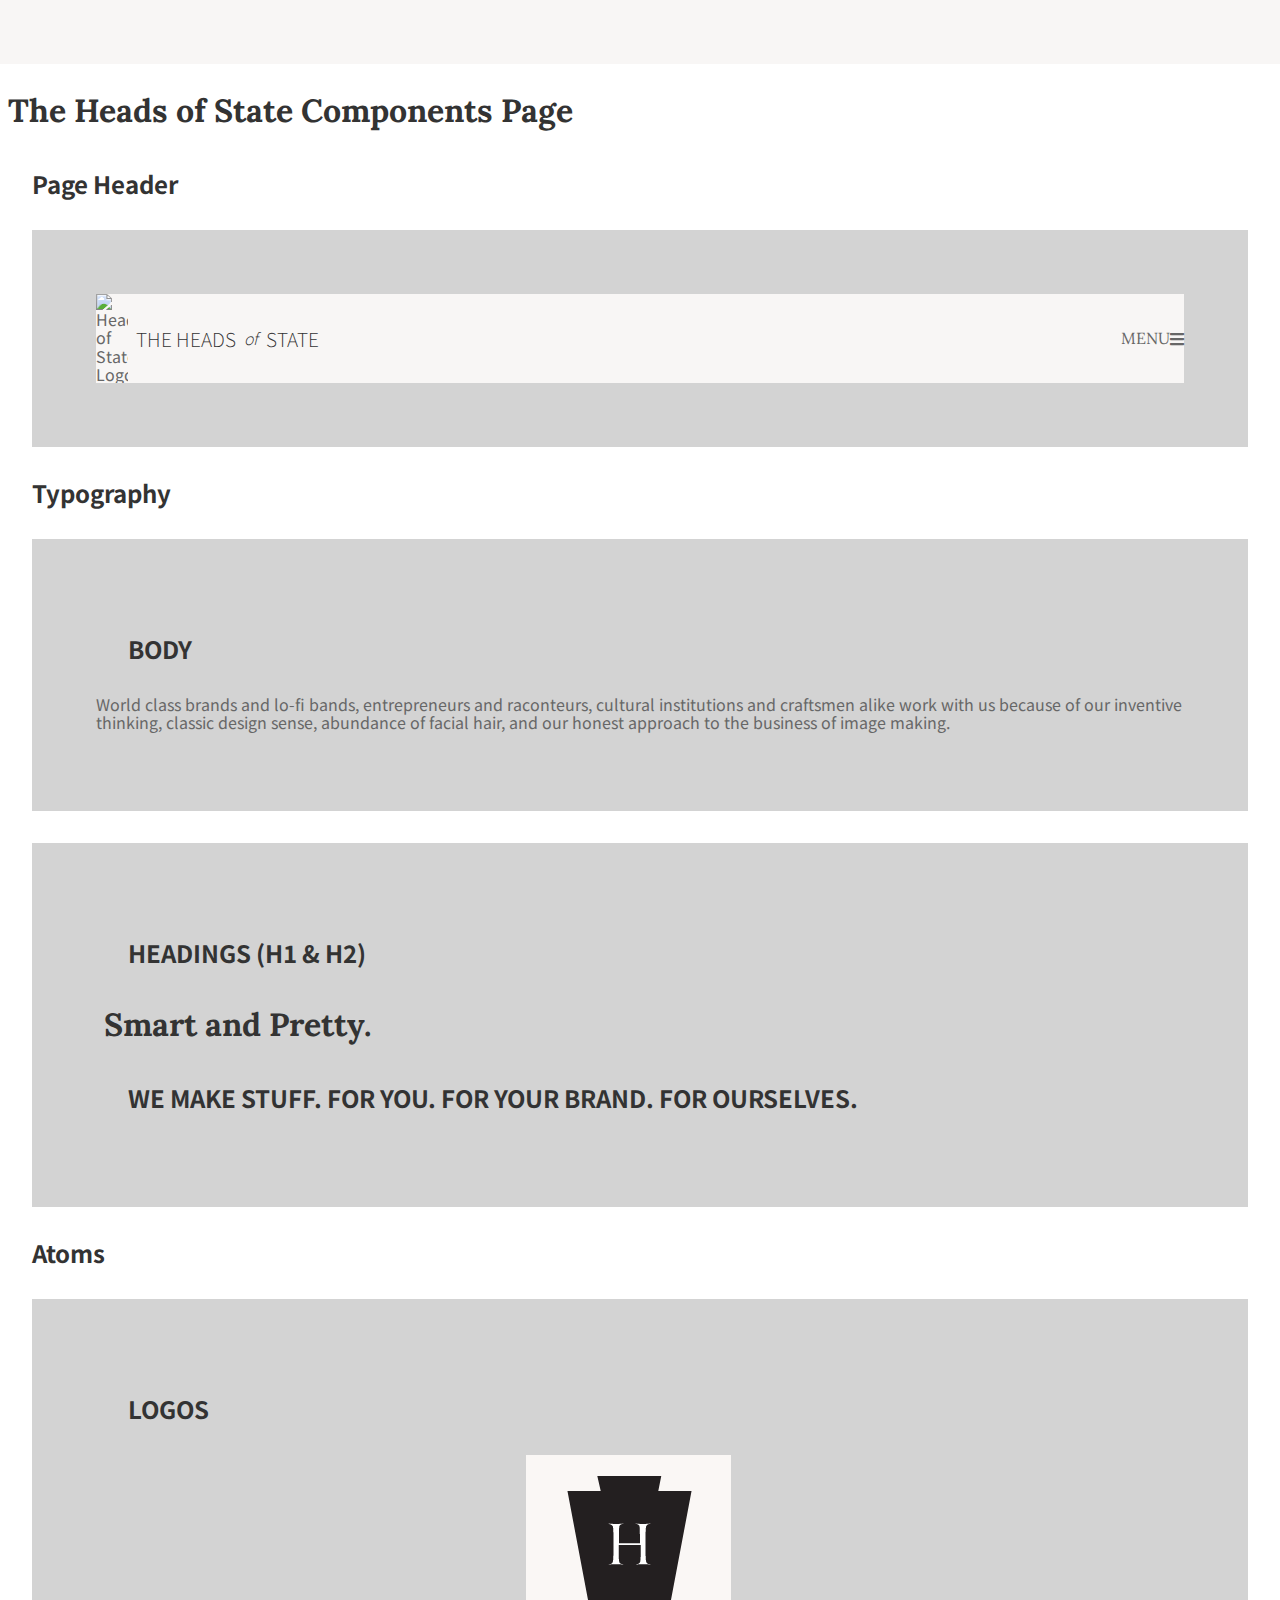
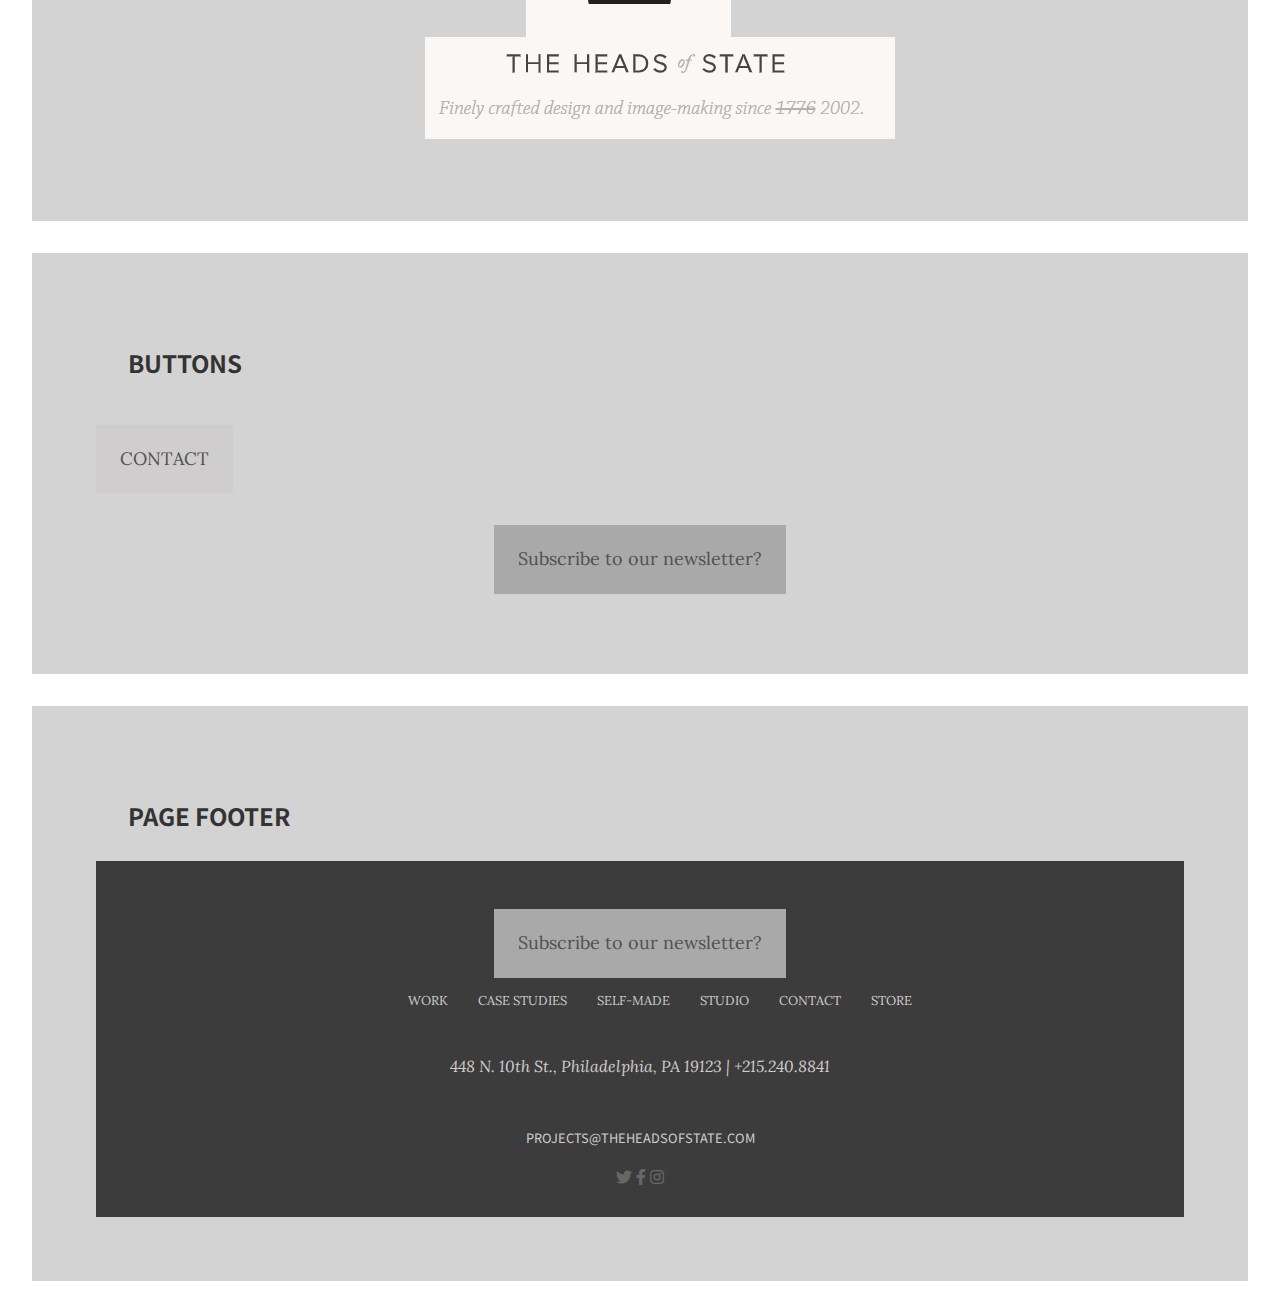
==== commit 3e9d8fd1: "Social Media Icons Added to Footer" ====
--- a/components.html
+++ b/components.html
@@ -52,15 +52,17 @@
             </div>
                 <div class="component-card">
                 <h2>BUTTONS</h2>
-                <button class="button_small">CONTACT</button>
-                <button class="button_footer">Subscribe to our newsletter?</button>
+                <button class="button">CONTACT</button>
+                <button class="button-wide">Subscribe to our newsletter?</button>
             </div>
                 <div class="component-card">
                 <h2>PAGE FOOTER</h2>
-                <footer>
-                    <nav class="footer">
-                        <button class="button_footer">Subscribe to our newsletter?</button>
-                        <ul class="container-footer">
+                <footer class="page-footer">
+
+                        <button class="button-wide">Subscribe to our newsletter?</button>
+                        <div class="page-footer_container">
+                        <nav class="page-footer-nav">
+                        <ul class="page-footer-nav_list">
                             <li>WORK</li>
                             <li>CASE STUDIES</li>
                             <li>SELF-MADE</li>
@@ -68,12 +70,14 @@
                             <li>CONTACT</li>
                             <li>STORE</li>
                         </ul> 
-                        <div class="footer-contact"></div>
-                        <p>448 N. 10th St., Philadelphia, PA 19123 | +215.240.8841</p>
-                        <p>PROJECTS@THEHEADSOFSTATE.COM</p>
-                        </div> 
-                        </nav>
+                      </nav>
+                        <p class="page-footer-contact"><i>448 N. 10th St., Philadelphia, PA 19123 | +215.240.8841</i></p>
+                        <p class="page-footer-contact_email">PROJECTS@THEHEADSOFSTATE.COM</p>
+                        <i class="fab fa-twitter"></i>
+                        <i class="fab fa-facebook-f"></i>
+                        <i class="fab fa-instagram"></i>
                     </footer>
-          </div>
-        </body>
-</html>
+                  </div>
+                </div>
+          </body>
+    </html>
--- a/css/main_2.css
+++ b/css/main_2.css
@@ -33,8 +33,11 @@
 
 ul{
     list-style-type: none;
+    justify-items: center;
     margin: 1rem;
 }
+
+/** page-header **/
 
 .logo-1{
     float: left;
@@ -43,6 +46,7 @@
 .page-header{
     display: flex;
     justify-content: space-between;
+    background-color:rgb(248, 246, 245);
 }
 .page-header_nav{
     display: flex;
@@ -69,12 +73,10 @@
     margin: 0.5rem;
 
 }
-.fas fa-bars{
-    margin-left: 0.5rem;
-}
 .logo-icon{
     width: 2rem;
 
+/** components **/    
 }
 .component-card{
     margin: 2rem;
@@ -82,50 +84,77 @@
     padding: 4rem;
 }
 
+/** projects **/
+.card{
+    margin: 8rem;
+    margin-bottom: 2rem;
+    padding: 2rem;
+    display: block;
+    text-align: center;
+    justify-content: center;
+    background: rgb(248, 246, 245);
+}
+.card-projects{
+    display:grid;
+    grid-template-columns: 500px 500px 500px;
+    margin-top: 2rem;
+    margin-left: auto;
+    margin-right: auto;
+    justify-content: center;
+}
+
+
+/** buttons **/
+
 button{
     font-family: 'Lora', serif;
     font-size: 18px;
     color: rgb(82, 81, 81);
     border: 0;
     text-align: center;
-    background: rgb(170, 169, 169);
+    background: rgb(207, 205, 205);
     padding: 1.5rem;
-    margin: 2rem;
+    margin: 1rem auto
 }
-.button_footer{
-    font-family: 'Lora', serif;
-    font-size: 18px;
-    color: rgb(82, 81, 81);
-    border: black 2px;
-    text-align: center;
-    background: rgb(170, 169, 169);
-    padding: .5rem;
-    padding-left: 8rem;
-    padding-right: 8rem;  
-    margin: 2rem;
-}
-.container-footer{
-    display: flex;
-    align-items: stretch;
-    flex-direction:row;
-    justify-content: space-between;
+.button-wide{
+display: block;
+max-width: 66%;
+margin: 1rem auto;
+background: rgb(170, 169, 169);
 }
 
-.footer{
-    font-size: x-small;
+/** page-footer **/
+.page-footer{
+    background-color: rgb(61, 60, 60);
     padding: 2rem;
-    background-color: rgb(61, 60, 60);
-    flex-flow: wrap;
-    margin: 1rem;
-
 }
-.footer-contact{
+.page-footer_container{
+    max-width: 36rem;
+    margin: auto;
+    text-align: center;
+}
+.page-footer-nav{
+    max-width: 36rem;
+    margin: auto;
+}
+.page-footer-nav_list{
     display: flex;
-    align-items: stretch;
-    flex-direction:row;
-    flex-wrap: wrap;
-    justify-content: space-between
-
+    justify-content:space-between;
+    font-size: 0.8rem;
+    text-transform: uppercase;
+    font-family: 'Lora', serif;
+    color: rgb(207, 205, 205);
+}
+.page-footer-contact{
+    font-family: 'Lora', serif;
+    color: rgb(207, 205, 205);
+    padding: 2rem;
+}
+.page-footer-contact_email{
+    font-family: 'Noto Sans JP', sans-serif;
+    font-size:0.8rem ;
+    color: rgb(207, 205, 205);
+    padding: 0.5rem;
 }
 
 
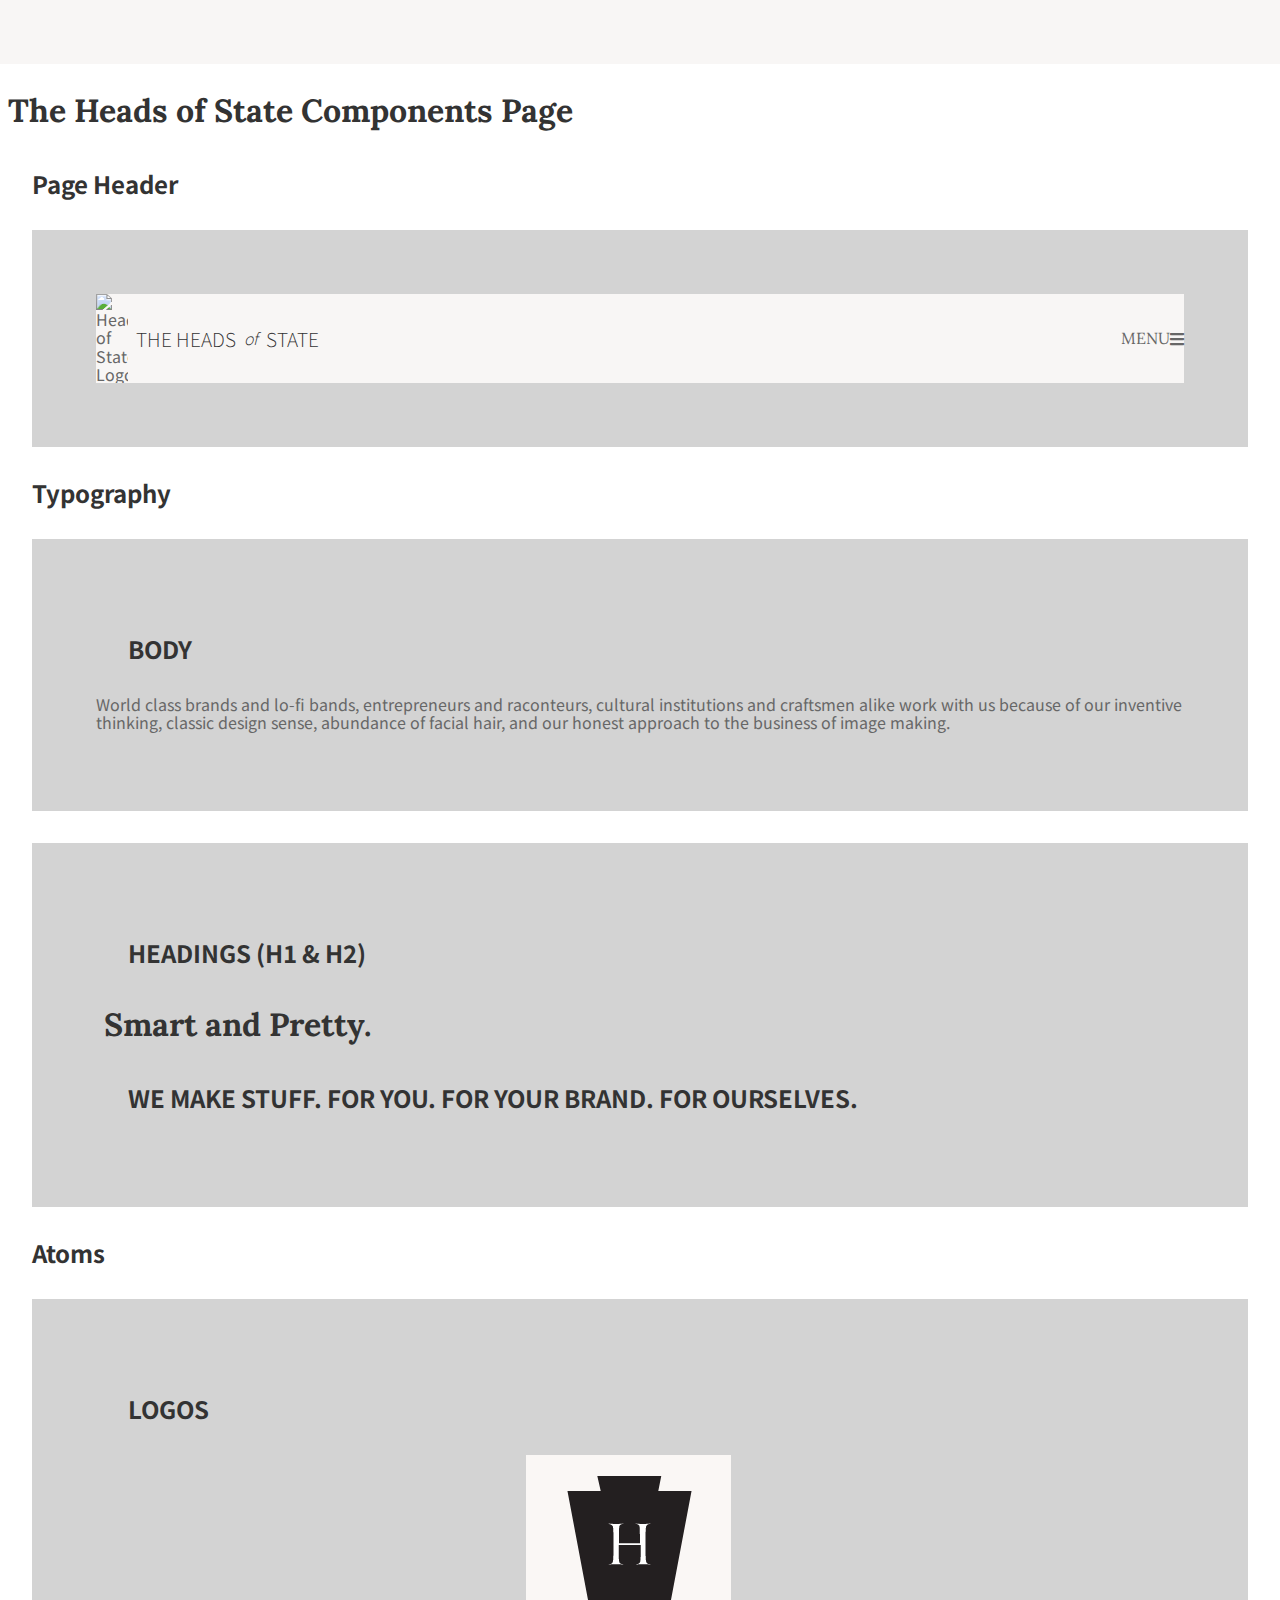
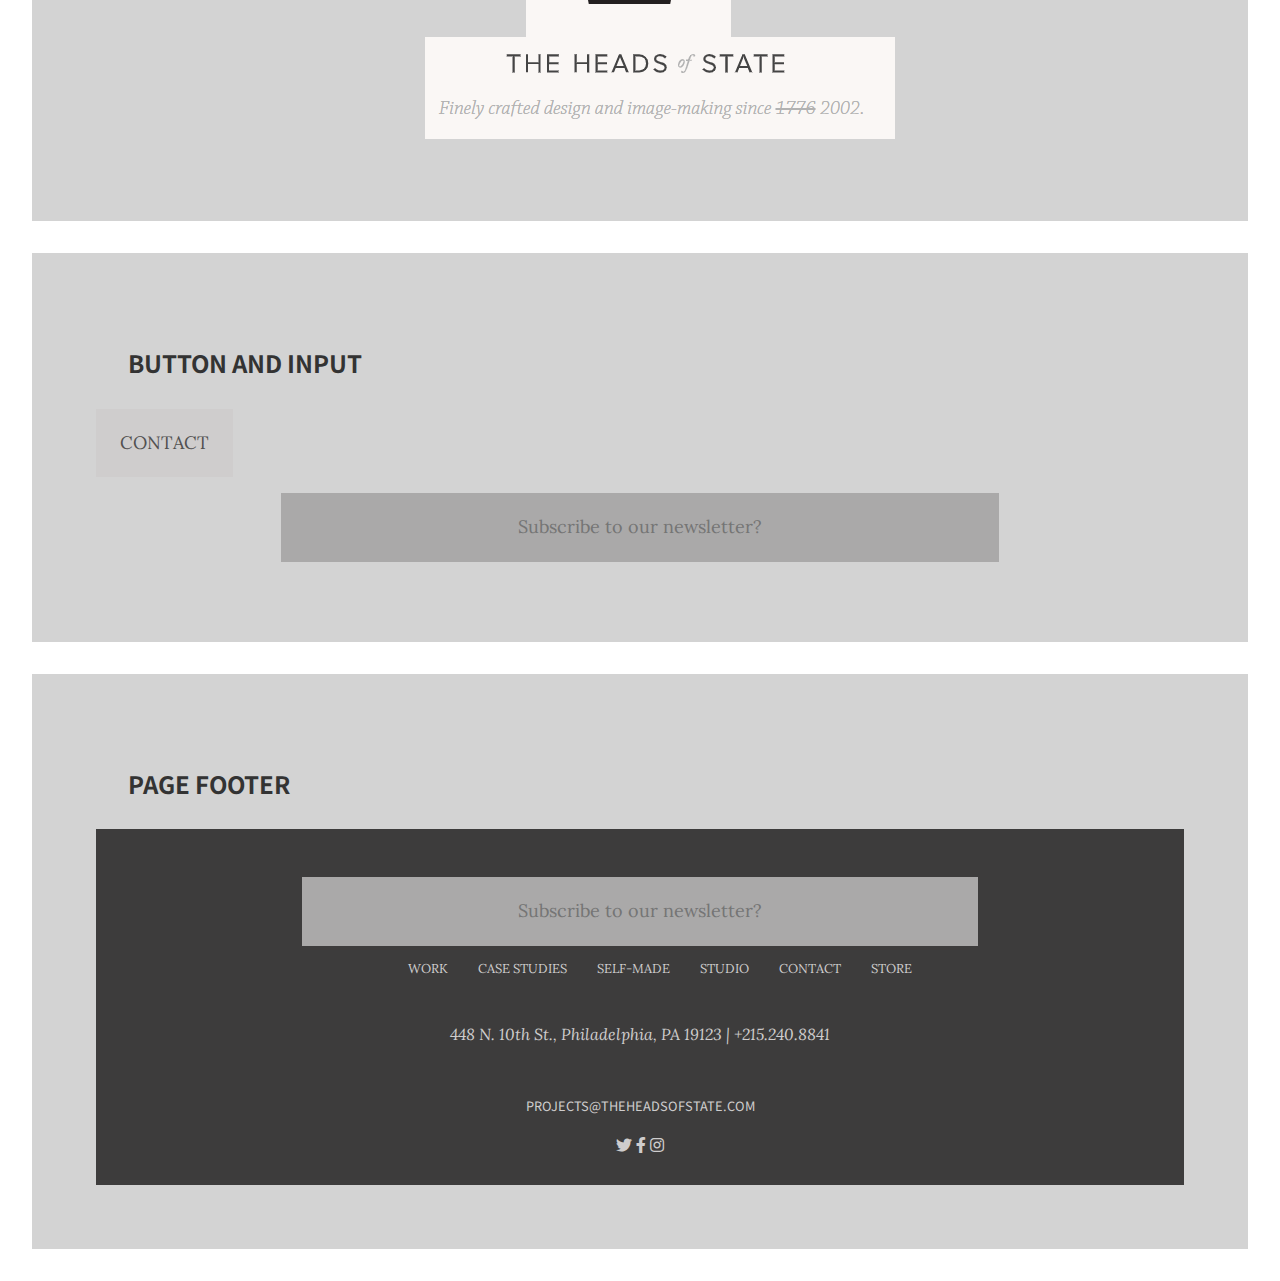
==== commit 12e2be3a: "Resolved Footer Input issues" ====
--- a/components.html
+++ b/components.html
@@ -51,15 +51,22 @@
               </ul>
             </div>
                 <div class="component-card">
-                <h2>BUTTONS</h2>
+                <h2>BUTTON AND INPUT</h2>
                 <button class="button">CONTACT</button>
-                <button class="button-wide">Subscribe to our newsletter?</button>
+                <input 
+            class="input-wide"
+            type="email"
+            placeholder="Subscribe to our newsletter?"
+            />
             </div>
                 <div class="component-card">
                 <h2>PAGE FOOTER</h2>
                 <footer class="page-footer">
-
-                        <button class="button-wide">Subscribe to our newsletter?</button>
+                  <input 
+                  class="input-wide"
+                  type="email"
+                  placeholder="Subscribe to our newsletter?"
+                  />
                         <div class="page-footer_container">
                         <nav class="page-footer-nav">
                         <ul class="page-footer-nav_list">
--- a/css/main_2.css
+++ b/css/main_2.css
@@ -71,13 +71,17 @@
     text-transform: none;
     font-size: 1rem;
     margin: 0.5rem;
-
+}
+.page-header_menu{
+    margin-right: 0.5rem;
+    font-size: 0.8rem;
 }
 .logo-icon{
     width: 2rem;
+}    
 
 /** components **/    
-}
+
 .component-card{
     margin: 2rem;
     background: lightgrey;
@@ -92,7 +96,7 @@
     display: block;
     text-align: center;
     justify-content: center;
-    background: rgb(248, 246, 245);
+
 }
 .card-projects{
     display:grid;
@@ -101,12 +105,13 @@
     margin-left: auto;
     margin-right: auto;
     justify-content: center;
+    max-width: 30%;
 }
 
 
 /** buttons **/
 
-button{
+button, input{
     font-family: 'Lora', serif;
     font-size: 18px;
     color: rgb(82, 81, 81);
@@ -114,13 +119,18 @@
     text-align: center;
     background: rgb(207, 205, 205);
     padding: 1.5rem;
-    margin: 1rem auto
+
 }
-.button-wide{
+.input-wide{
 display: block;
-max-width: 66%;
+width: 66%;
 margin: 1rem auto;
 background: rgb(170, 169, 169);
+}
+
+input:focus{
+    background: white;
+    color: black;
 }
 
 /** page-footer **/
@@ -132,6 +142,7 @@
     max-width: 36rem;
     margin: auto;
     text-align: center;
+    color:rgb(207, 205, 205);
 }
 .page-footer-nav{
     max-width: 36rem;
@@ -143,17 +154,15 @@
     font-size: 0.8rem;
     text-transform: uppercase;
     font-family: 'Lora', serif;
-    color: rgb(207, 205, 205);
+    
 }
 .page-footer-contact{
     font-family: 'Lora', serif;
-    color: rgb(207, 205, 205);
     padding: 2rem;
 }
 .page-footer-contact_email{
     font-family: 'Noto Sans JP', sans-serif;
     font-size:0.8rem ;
-    color: rgb(207, 205, 205);
     padding: 0.5rem;
 }
 
